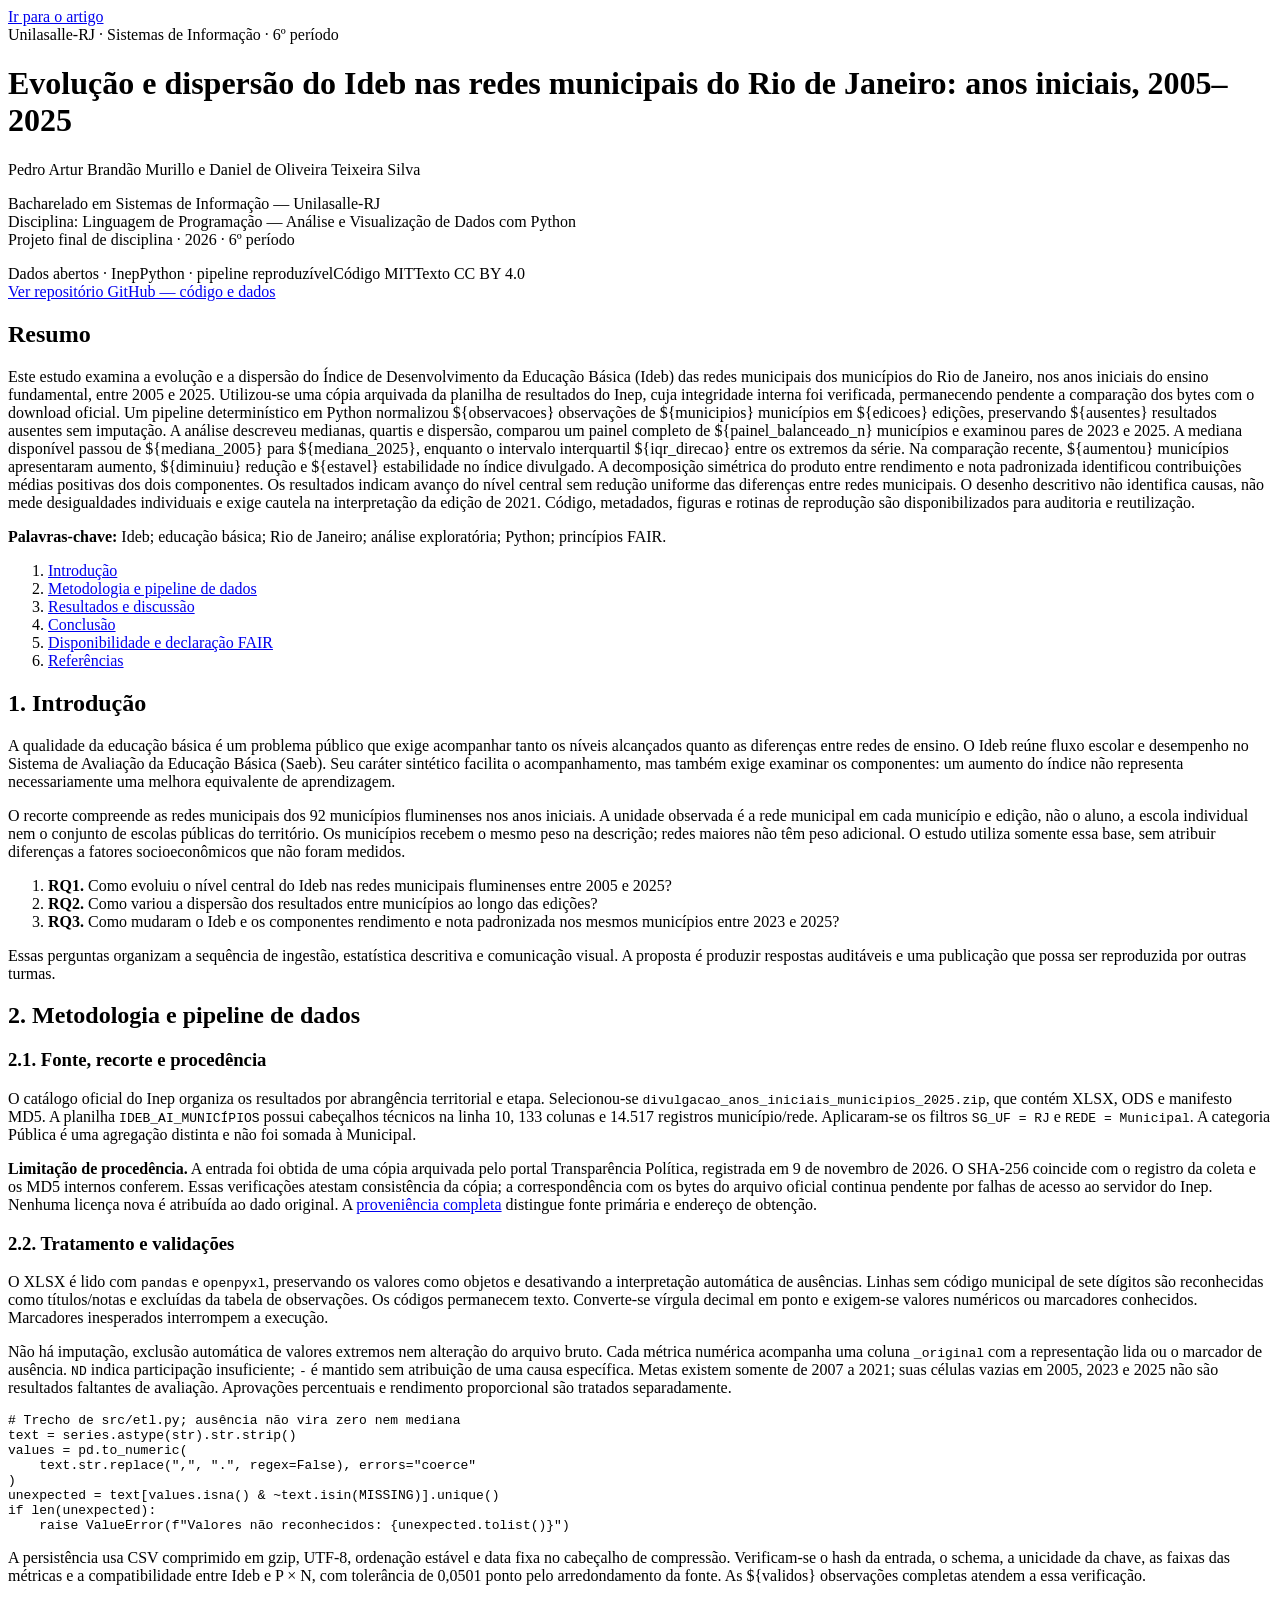
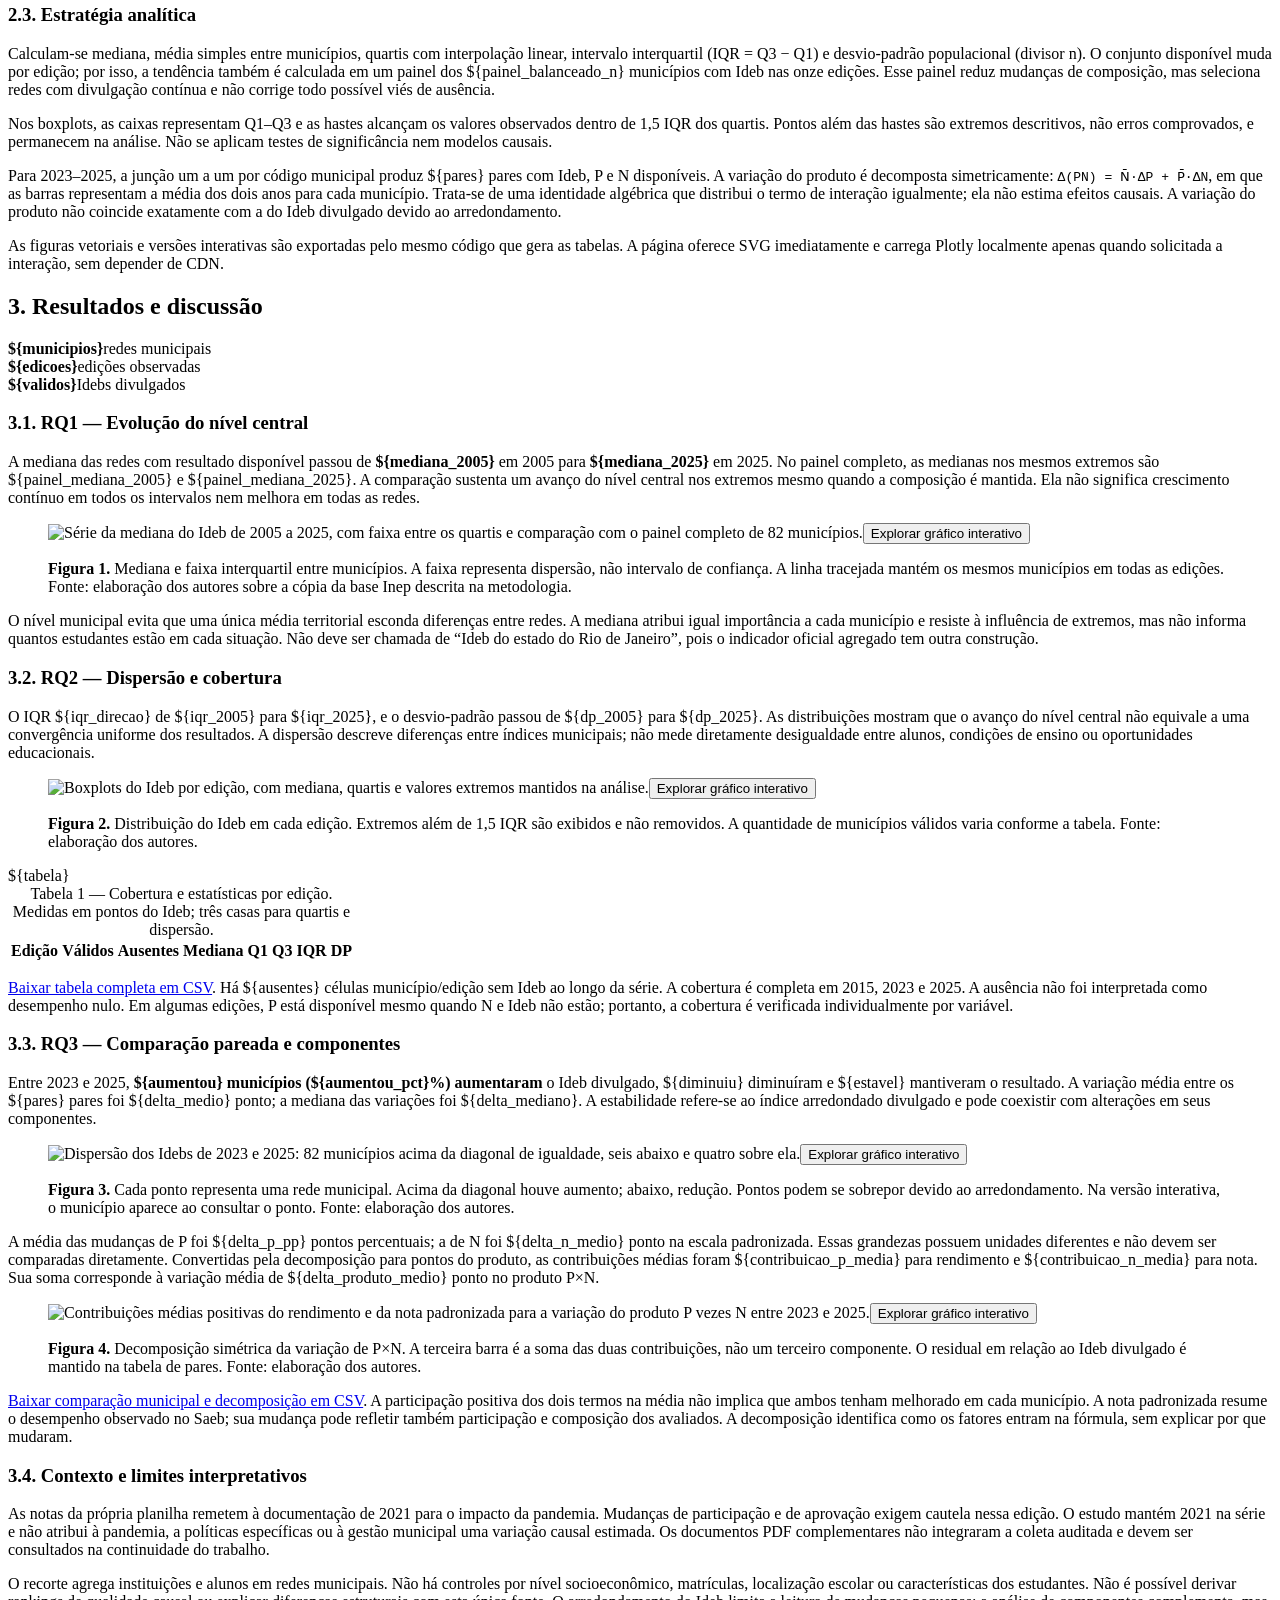
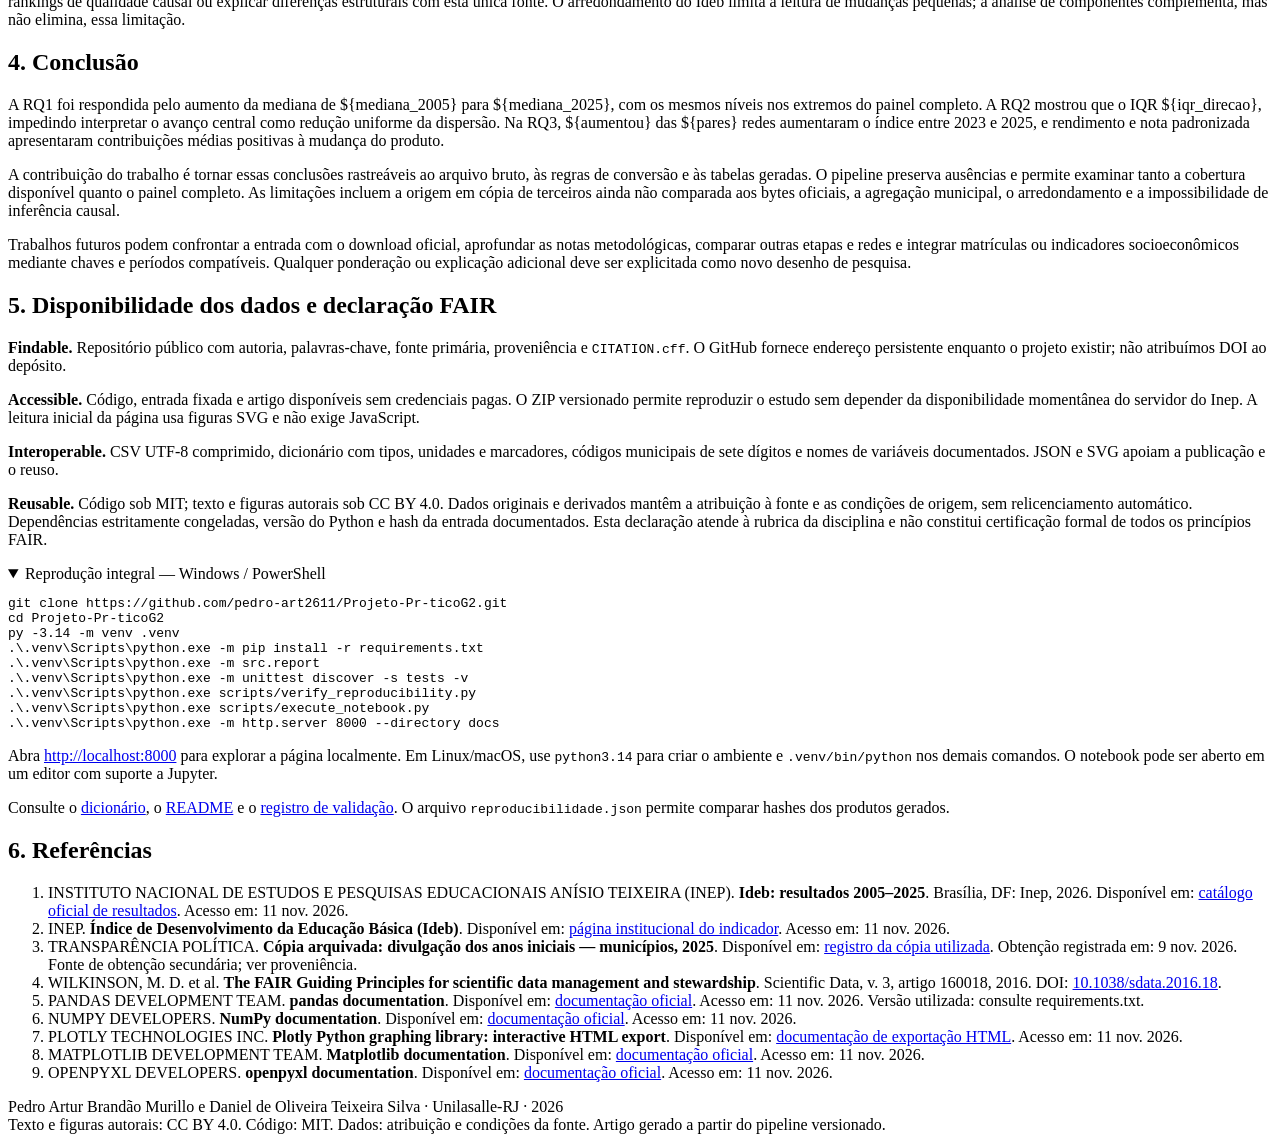
==== src/article.html @ 3580f230 "feat: implementa estudo reproduzível do Ideb municipal fluminense" ====
<!doctype html>
<html lang="pt-BR">
<head>
  <meta charset="utf-8"><meta name="viewport" content="width=device-width,initial-scale=1">
  <meta name="description" content="Estudo reproduzível do Ideb das redes municipais dos 92 municípios do Rio de Janeiro, anos iniciais, 2005–2025. Pipeline Python e ciência aberta.">
  <meta name="author" content="Pedro Artur Brandão Murillo; Daniel de Oliveira Teixeira Silva">
  <meta name="keywords" content="Ideb, educação básica, Rio de Janeiro, análise exploratória, Python, princípios FAIR">
  <title>Evolução e dispersão do Ideb nas redes municipais do RJ | 2005–2025</title>
  <link rel="stylesheet" href="assets/style.css"><script src="assets/app.js" defer></script>
</head>
<body><a class="skip" href="#artigo">Ir para o artigo</a>
<main class="sheet" id="artigo">
<header>
  <div class="eyebrow">Unilasalle-RJ · Sistemas de Informação · 6º período</div>
  <h1>Evolução e dispersão do Ideb nas redes municipais do Rio de Janeiro: anos iniciais, 2005–2025</h1>
  <p class="authors">Pedro Artur Brandão Murillo e Daniel de Oliveira Teixeira Silva</p>
  <p class="meta">Bacharelado em Sistemas de Informação — Unilasalle-RJ<br>Disciplina: Linguagem de Programação — Análise e Visualização de Dados com Python<br>Projeto final de disciplina · 2026 · 6º período</p>
  <div class="badges" aria-label="Metadados"><span class="badge">Dados abertos · Inep</span><span class="badge">Python · pipeline reproduzível</span><span class="badge">Código MIT</span><span class="badge">Texto CC BY 4.0</span></div>
  <a class="button" href="https://github.com/pedro-art2611/Projeto-Pr-ticoG2">Ver repositório GitHub — código e dados</a>
</header>
<section class="abstract" aria-labelledby="resumo"><h2 id="resumo">Resumo</h2>
<p>Este estudo examina a evolução e a dispersão do Índice de Desenvolvimento da Educação Básica (Ideb) das redes municipais dos municípios do Rio de Janeiro, nos anos iniciais do ensino fundamental, entre 2005 e 2025. Utilizou-se uma cópia arquivada da planilha de resultados do Inep, cuja integridade interna foi verificada, permanecendo pendente a comparação dos bytes com o download oficial. Um pipeline determinístico em Python normalizou ${observacoes} observações de ${municipios} municípios em ${edicoes} edições, preservando ${ausentes} resultados ausentes sem imputação. A análise descreveu medianas, quartis e dispersão, comparou um painel completo de ${painel_balanceado_n} municípios e examinou pares de 2023 e 2025. A mediana disponível passou de ${mediana_2005} para ${mediana_2025}, enquanto o intervalo interquartil ${iqr_direcao} entre os extremos da série. Na comparação recente, ${aumentou} municípios apresentaram aumento, ${diminuiu} redução e ${estavel} estabilidade no índice divulgado. A decomposição simétrica do produto entre rendimento e nota padronizada identificou contribuições médias positivas dos dois componentes. Os resultados indicam avanço do nível central sem redução uniforme das diferenças entre redes municipais. O desenho descritivo não identifica causas, não mede desigualdades individuais e exige cautela na interpretação da edição de 2021. Código, metadados, figuras e rotinas de reprodução são disponibilizados para auditoria e reutilização.</p>
<p class="keywords"><strong>Palavras-chave:</strong> Ideb; educação básica; Rio de Janeiro; análise exploratória; Python; princípios FAIR.</p></section>
<nav aria-label="Sumário"><ol><li><a href="#introducao">Introdução</a></li><li><a href="#metodologia">Metodologia e pipeline de dados</a></li><li><a href="#resultados">Resultados e discussão</a></li><li><a href="#conclusao">Conclusão</a></li><li><a href="#fair">Disponibilidade e declaração FAIR</a></li><li><a href="#referencias">Referências</a></li></ol></nav>

<section id="introducao"><h2>1. Introdução</h2>
<p>A qualidade da educação básica é um problema público que exige acompanhar tanto os níveis alcançados quanto as diferenças entre redes de ensino. O Ideb reúne fluxo escolar e desempenho no Sistema de Avaliação da Educação Básica (Saeb). Seu caráter sintético facilita o acompanhamento, mas também exige examinar os componentes: um aumento do índice não representa necessariamente uma melhora equivalente de aprendizagem.</p>
<p>O recorte compreende as redes municipais dos 92 municípios fluminenses nos anos iniciais. A unidade observada é a rede municipal em cada município e edição, não o aluno, a escola individual nem o conjunto de escolas públicas do território. Os municípios recebem o mesmo peso na descrição; redes maiores não têm peso adicional. O estudo utiliza somente essa base, sem atribuir diferenças a fatores socioeconômicos que não foram medidos.</p>
<ol><li><strong>RQ1.</strong> Como evoluiu o nível central do Ideb nas redes municipais fluminenses entre 2005 e 2025?</li><li><strong>RQ2.</strong> Como variou a dispersão dos resultados entre municípios ao longo das edições?</li><li><strong>RQ3.</strong> Como mudaram o Ideb e os componentes rendimento e nota padronizada nos mesmos municípios entre 2023 e 2025?</li></ol>
<p>Essas perguntas organizam a sequência de ingestão, estatística descritiva e comunicação visual. A proposta é produzir respostas auditáveis e uma publicação que possa ser reproduzida por outras turmas.</p></section>

<section id="metodologia"><h2>2. Metodologia e pipeline de dados</h2>
<h3>2.1. Fonte, recorte e procedência</h3>
<p>O catálogo oficial do Inep organiza os resultados por abrangência territorial e etapa. Selecionou-se <code>divulgacao_anos_iniciais_municipios_2025.zip</code>, que contém XLSX, ODS e manifesto MD5. A planilha <code>IDEB_AI_MUNICÍPIOS</code> possui cabeçalhos técnicos na linha 10, 133 colunas e 14.517 registros município/rede. Aplicaram-se os filtros <code>SG_UF = RJ</code> e <code>REDE = Municipal</code>. A categoria Pública é uma agregação distinta e não foi somada à Municipal.</p>
<p class="notice"><strong>Limitação de procedência.</strong> A entrada foi obtida de uma cópia arquivada pelo portal Transparência Política, registrada em 9 de novembro de 2026. O SHA-256 coincide com o registro da coleta e os MD5 internos conferem. Essas verificações atestam consistência da cópia; a correspondência com os bytes do arquivo oficial continua pendente por falhas de acesso ao servidor do Inep. Nenhuma licença nova é atribuída ao dado original. A <a href="https://github.com/pedro-art2611/Projeto-Pr-ticoG2/blob/main/proveniencia.json">proveniência completa</a> distingue fonte primária e endereço de obtenção.</p>
<h3>2.2. Tratamento e validações</h3>
<p>O XLSX é lido com <code>pandas</code> e <code>openpyxl</code>, preservando os valores como objetos e desativando a interpretação automática de ausências. Linhas sem código municipal de sete dígitos são reconhecidas como títulos/notas e excluídas da tabela de observações. Os códigos permanecem texto. Converte-se vírgula decimal em ponto e exigem-se valores numéricos ou marcadores conhecidos. Marcadores inesperados interrompem a execução.</p>
<p>Não há imputação, exclusão automática de valores extremos nem alteração do arquivo bruto. Cada métrica numérica acompanha uma coluna <code>_original</code> com a representação lida ou o marcador de ausência. <code>ND</code> indica participação insuficiente; <code>-</code> é mantido sem atribuição de uma causa específica. Metas existem somente de 2007 a 2021; suas células vazias em 2005, 2023 e 2025 não são resultados faltantes de avaliação. Aprovações percentuais e rendimento proporcional são tratados separadamente.</p>
<pre><code># Trecho de src/etl.py; ausência não vira zero nem mediana
text = series.astype(str).str.strip()
values = pd.to_numeric(
    text.str.replace(",", ".", regex=False), errors="coerce"
)
unexpected = text[values.isna() &amp; ~text.isin(MISSING)].unique()
if len(unexpected):
    raise ValueError(f"Valores não reconhecidos: {unexpected.tolist()}")</code></pre>
<p>A persistência usa CSV comprimido em gzip, UTF-8, ordenação estável e data fixa no cabeçalho de compressão. Verificam-se o hash da entrada, o schema, a unicidade da chave, as faixas das métricas e a compatibilidade entre Ideb e P × N, com tolerância de 0,0501 ponto pelo arredondamento da fonte. As ${validos} observações completas atendem a essa verificação.</p>
<h3>2.3. Estratégia analítica</h3>
<p>Calculam-se mediana, média simples entre municípios, quartis com interpolação linear, intervalo interquartil (IQR = Q3 − Q1) e desvio-padrão populacional (divisor n). O conjunto disponível muda por edição; por isso, a tendência também é calculada em um painel dos ${painel_balanceado_n} municípios com Ideb nas onze edições. Esse painel reduz mudanças de composição, mas seleciona redes com divulgação contínua e não corrige todo possível viés de ausência.</p>
<p>Nos boxplots, as caixas representam Q1–Q3 e as hastes alcançam os valores observados dentro de 1,5 IQR dos quartis. Pontos além das hastes são extremos descritivos, não erros comprovados, e permanecem na análise. Não se aplicam testes de significância nem modelos causais.</p>
<p>Para 2023–2025, a junção um a um por código municipal produz ${pares} pares com Ideb, P e N disponíveis. A variação do produto é decomposta simetricamente: <code>Δ(PN) = N̄·ΔP + P̄·ΔN</code>, em que as barras representam a média dos dois anos para cada município. Trata-se de uma identidade algébrica que distribui o termo de interação igualmente; ela não estima efeitos causais. A variação do produto não coincide exatamente com a do Ideb divulgado devido ao arredondamento.</p>
<p>As figuras vetoriais e versões interativas são exportadas pelo mesmo código que gera as tabelas. A página oferece SVG imediatamente e carrega Plotly localmente apenas quando solicitada a interação, sem depender de CDN.</p></section>

<section id="resultados"><h2>3. Resultados e discussão</h2>
<div class="stats" aria-label="Dimensões do estudo"><div class="stat"><strong>${municipios}</strong><span>redes municipais</span></div><div class="stat"><strong>${edicoes}</strong><span>edições observadas</span></div><div class="stat"><strong>${validos}</strong><span>Idebs divulgados</span></div></div>
<h3>3.1. RQ1 — Evolução do nível central</h3>
<p>A mediana das redes com resultado disponível passou de <strong>${mediana_2005}</strong> em 2005 para <strong>${mediana_2025}</strong> em 2025. No painel completo, as medianas nos mesmos extremos são ${painel_mediana_2005} e ${painel_mediana_2025}. A comparação sustenta um avanço do nível central nos extremos mesmo quando a composição é mantida. Ela não significa crescimento contínuo em todos os intervalos nem melhora em todas as redes.</p>
<figure><img src="assets/evolucao.svg" width="1000" height="480" alt="Série da mediana do Ideb de 2005 a 2025, com faixa entre os quartis e comparação com o painel completo de 82 municípios."><div class="interactive" id="grafico-evolucao" hidden role="region" aria-label="Evolução interativa"></div><button type="button" data-chart="evolucao" aria-controls="grafico-evolucao" aria-expanded="false">Explorar gráfico interativo</button><p class="chart-status" role="status"></p><figcaption><strong>Figura 1.</strong> Mediana e faixa interquartil entre municípios. A faixa representa dispersão, não intervalo de confiança. A linha tracejada mantém os mesmos municípios em todas as edições. Fonte: elaboração dos autores sobre a cópia da base Inep descrita na metodologia.</figcaption></figure>
<p>O nível municipal evita que uma única média territorial esconda diferenças entre redes. A mediana atribui igual importância a cada município e resiste à influência de extremos, mas não informa quantos estudantes estão em cada situação. Não deve ser chamada de “Ideb do estado do Rio de Janeiro”, pois o indicador oficial agregado tem outra construção.</p>
<h3>3.2. RQ2 — Dispersão e cobertura</h3>
<p>O IQR ${iqr_direcao} de ${iqr_2005} para ${iqr_2025}, e o desvio-padrão passou de ${dp_2005} para ${dp_2025}. As distribuições mostram que o avanço do nível central não equivale a uma convergência uniforme dos resultados. A dispersão descreve diferenças entre índices municipais; não mede diretamente desigualdade entre alunos, condições de ensino ou oportunidades educacionais.</p>
<figure><img src="assets/distribuicao.svg" width="1000" height="480" loading="lazy" alt="Boxplots do Ideb por edição, com mediana, quartis e valores extremos mantidos na análise."><div class="interactive" id="grafico-distribuicao" hidden role="region" aria-label="Distribuições interativas"></div><button type="button" data-chart="distribuicao" aria-controls="grafico-distribuicao" aria-expanded="false">Explorar gráfico interativo</button><p class="chart-status" role="status"></p><figcaption><strong>Figura 2.</strong> Distribuição do Ideb em cada edição. Extremos além de 1,5 IQR são exibidos e não removidos. A quantidade de municípios válidos varia conforme a tabela. Fonte: elaboração dos autores.</figcaption></figure>
<div class="table-wrap" tabindex="0" role="region" aria-label="Tabela de cobertura e dispersão"><table><caption>Tabela 1 — Cobertura e estatísticas por edição. Medidas em pontos do Ideb; três casas para quartis e dispersão.</caption><thead><tr><th scope="col">Edição</th><th scope="col">Válidos</th><th scope="col">Ausentes</th><th scope="col">Mediana</th><th scope="col">Q1</th><th scope="col">Q3</th><th scope="col">IQR</th><th scope="col">DP</th></tr></thead><tbody>${tabela}</tbody></table></div>
<p><a href="assets/resumo_por_edicao.csv" download>Baixar tabela completa em CSV</a>. Há ${ausentes} células município/edição sem Ideb ao longo da série. A cobertura é completa em 2015, 2023 e 2025. A ausência não foi interpretada como desempenho nulo. Em algumas edições, P está disponível mesmo quando N e Ideb não estão; portanto, a cobertura é verificada individualmente por variável.</p>
<h3>3.3. RQ3 — Comparação pareada e componentes</h3>
<p>Entre 2023 e 2025, <strong>${aumentou} municípios (${aumentou_pct}%) aumentaram</strong> o Ideb divulgado, ${diminuiu} diminuíram e ${estavel} mantiveram o resultado. A variação média entre os ${pares} pares foi ${delta_medio} ponto; a mediana das variações foi ${delta_mediano}. A estabilidade refere-se ao índice arredondado divulgado e pode coexistir com alterações em seus componentes.</p>
<figure><img src="assets/comparacao.svg" width="800" height="540" loading="lazy" alt="Dispersão dos Idebs de 2023 e 2025: 82 municípios acima da diagonal de igualdade, seis abaixo e quatro sobre ela."><div class="interactive" id="grafico-comparacao" hidden role="region" aria-label="Comparação municipal interativa"></div><button type="button" data-chart="comparacao" aria-controls="grafico-comparacao" aria-expanded="false">Explorar gráfico interativo</button><p class="chart-status" role="status"></p><figcaption><strong>Figura 3.</strong> Cada ponto representa uma rede municipal. Acima da diagonal houve aumento; abaixo, redução. Pontos podem se sobrepor devido ao arredondamento. Na versão interativa, o município aparece ao consultar o ponto. Fonte: elaboração dos autores.</figcaption></figure>
<p>A média das mudanças de P foi ${delta_p_pp} pontos percentuais; a de N foi ${delta_n_medio} ponto na escala padronizada. Essas grandezas possuem unidades diferentes e não devem ser comparadas diretamente. Convertidas pela decomposição para pontos do produto, as contribuições médias foram ${contribuicao_p_media} para rendimento e ${contribuicao_n_media} para nota. Sua soma corresponde à variação média de ${delta_produto_medio} ponto no produto P×N.</p>
<figure><img src="assets/componentes.svg" width="900" height="460" loading="lazy" alt="Contribuições médias positivas do rendimento e da nota padronizada para a variação do produto P vezes N entre 2023 e 2025."><div class="interactive" id="grafico-componentes" hidden role="region" aria-label="Decomposição interativa"></div><button type="button" data-chart="componentes" aria-controls="grafico-componentes" aria-expanded="false">Explorar gráfico interativo</button><p class="chart-status" role="status"></p><figcaption><strong>Figura 4.</strong> Decomposição simétrica da variação de P×N. A terceira barra é a soma das duas contribuições, não um terceiro componente. O residual em relação ao Ideb divulgado é mantido na tabela de pares. Fonte: elaboração dos autores.</figcaption></figure>
<p><a href="assets/comparacao_2023_2025.csv" download>Baixar comparação municipal e decomposição em CSV</a>. A participação positiva dos dois termos na média não implica que ambos tenham melhorado em cada município. A nota padronizada resume o desempenho observado no Saeb; sua mudança pode refletir também participação e composição dos avaliados. A decomposição identifica como os fatores entram na fórmula, sem explicar por que mudaram.</p>
<h3>3.4. Contexto e limites interpretativos</h3>
<p>As notas da própria planilha remetem à documentação de 2021 para o impacto da pandemia. Mudanças de participação e de aprovação exigem cautela nessa edição. O estudo mantém 2021 na série e não atribui à pandemia, a políticas específicas ou à gestão municipal uma variação causal estimada. Os documentos PDF complementares não integraram a coleta auditada e devem ser consultados na continuidade do trabalho.</p>
<p>O recorte agrega instituições e alunos em redes municipais. Não há controles por nível socioeconômico, matrículas, localização escolar ou características dos estudantes. Não é possível derivar rankings de qualidade causal ou explicar diferenças estruturais com esta única fonte. O arredondamento do Ideb limita a leitura de mudanças pequenas; a análise de componentes complementa, mas não elimina, essa limitação.</p></section>

<section id="conclusao"><h2>4. Conclusão</h2>
<p>A RQ1 foi respondida pelo aumento da mediana de ${mediana_2005} para ${mediana_2025}, com os mesmos níveis nos extremos do painel completo. A RQ2 mostrou que o IQR ${iqr_direcao}, impedindo interpretar o avanço central como redução uniforme da dispersão. Na RQ3, ${aumentou} das ${pares} redes aumentaram o índice entre 2023 e 2025, e rendimento e nota padronizada apresentaram contribuições médias positivas à mudança do produto.</p>
<p>A contribuição do trabalho é tornar essas conclusões rastreáveis ao arquivo bruto, às regras de conversão e às tabelas geradas. O pipeline preserva ausências e permite examinar tanto a cobertura disponível quanto o painel completo. As limitações incluem a origem em cópia de terceiros ainda não comparada aos bytes oficiais, a agregação municipal, o arredondamento e a impossibilidade de inferência causal.</p>
<p>Trabalhos futuros podem confrontar a entrada com o download oficial, aprofundar as notas metodológicas, comparar outras etapas e redes e integrar matrículas ou indicadores socioeconômicos mediante chaves e períodos compatíveis. Qualquer ponderação ou explicação adicional deve ser explicitada como novo desenho de pesquisa.</p></section>

<section id="fair"><h2>5. Disponibilidade dos dados e declaração FAIR</h2>
<p><strong>Findable.</strong> Repositório público com autoria, palavras-chave, fonte primária, proveniência e <code>CITATION.cff</code>. O GitHub fornece endereço persistente enquanto o projeto existir; não atribuímos DOI ao depósito.</p>
<p><strong>Accessible.</strong> Código, entrada fixada e artigo disponíveis sem credenciais pagas. O ZIP versionado permite reproduzir o estudo sem depender da disponibilidade momentânea do servidor do Inep. A leitura inicial da página usa figuras SVG e não exige JavaScript.</p>
<p><strong>Interoperable.</strong> CSV UTF-8 comprimido, dicionário com tipos, unidades e marcadores, códigos municipais de sete dígitos e nomes de variáveis documentados. JSON e SVG apoiam a publicação e o reuso.</p>
<p><strong>Reusable.</strong> Código sob MIT; texto e figuras autorais sob CC BY 4.0. Dados originais e derivados mantêm a atribuição à fonte e as condições de origem, sem relicenciamento automático. Dependências estritamente congeladas, versão do Python e hash da entrada documentados. Esta declaração atende à rubrica da disciplina e não constitui certificação formal de todos os princípios FAIR.</p>
<details open><summary>Reprodução integral — Windows / PowerShell</summary><pre><code>git clone https://github.com/pedro-art2611/Projeto-Pr-ticoG2.git
cd Projeto-Pr-ticoG2
py -3.14 -m venv .venv
.\.venv\Scripts\python.exe -m pip install -r requirements.txt
.\.venv\Scripts\python.exe -m src.report
.\.venv\Scripts\python.exe -m unittest discover -s tests -v
.\.venv\Scripts\python.exe scripts/verify_reproducibility.py
.\.venv\Scripts\python.exe scripts/execute_notebook.py
.\.venv\Scripts\python.exe -m http.server 8000 --directory docs</code></pre><p>Abra <a href="http://localhost:8000">http://localhost:8000</a> para explorar a página localmente. Em Linux/macOS, use <code>python3.14</code> para criar o ambiente e <code>.venv/bin/python</code> nos demais comandos. O notebook pode ser aberto em um editor com suporte a Jupyter.</p></details>
<p>Consulte o <a href="https://github.com/pedro-art2611/Projeto-Pr-ticoG2/blob/main/data/data_dictionary.md">dicionário</a>, o <a href="https://github.com/pedro-art2611/Projeto-Pr-ticoG2/blob/main/README.md">README</a> e o <a href="https://github.com/pedro-art2611/Projeto-Pr-ticoG2/blob/main/VALIDACAO.md">registro de validação</a>. O arquivo <code>reproducibilidade.json</code> permite comparar hashes dos produtos gerados.</p></section>

<section id="referencias"><h2>6. Referências</h2><ol class="references">
<li>INSTITUTO NACIONAL DE ESTUDOS E PESQUISAS EDUCACIONAIS ANÍSIO TEIXEIRA (INEP). <strong>Ideb: resultados 2005–2025</strong>. Brasília, DF: Inep, 2026. Disponível em: <a href="https://www.gov.br/inep/pt-br/areas-de-atuacao/pesquisas-estatisticas-e-indicadores/ideb/resultados/2005-2025">catálogo oficial de resultados</a>. Acesso em: 11 nov. 2026.</li>
<li>INEP. <strong>Índice de Desenvolvimento da Educação Básica (Ideb)</strong>. Disponível em: <a href="https://www.gov.br/inep/pt-br/areas-de-atuacao/pesquisas-estatisticas-e-indicadores/ideb">página institucional do indicador</a>. Acesso em: 11 nov. 2026.</li>
<li>TRANSPARÊNCIA POLÍTICA. <strong>Cópia arquivada: divulgação dos anos iniciais — municípios, 2025</strong>. Disponível em: <a href="https://www.transparenciapolitica.com.br/evidencias/9ea615d5-e2f5-4550-bb86-c9350f6a3875">registro da cópia utilizada</a>. Obtenção registrada em: 9 nov. 2026. Fonte de obtenção secundária; ver proveniência.</li>
<li>WILKINSON, M. D. et al. <strong>The FAIR Guiding Principles for scientific data management and stewardship</strong>. Scientific Data, v. 3, artigo 160018, 2016. DOI: <a href="https://doi.org/10.1038/sdata.2016.18">10.1038/sdata.2016.18</a>.</li>
<li>PANDAS DEVELOPMENT TEAM. <strong>pandas documentation</strong>. Disponível em: <a href="https://pandas.pydata.org/docs/">documentação oficial</a>. Acesso em: 11 nov. 2026. Versão utilizada: consulte requirements.txt.</li>
<li>NUMPY DEVELOPERS. <strong>NumPy documentation</strong>. Disponível em: <a href="https://numpy.org/doc/">documentação oficial</a>. Acesso em: 11 nov. 2026.</li>
<li>PLOTLY TECHNOLOGIES INC. <strong>Plotly Python graphing library: interactive HTML export</strong>. Disponível em: <a href="https://plotly.com/python/interactive-html-export/">documentação de exportação HTML</a>. Acesso em: 11 nov. 2026.</li>
<li>MATPLOTLIB DEVELOPMENT TEAM. <strong>Matplotlib documentation</strong>. Disponível em: <a href="https://matplotlib.org/stable/">documentação oficial</a>. Acesso em: 11 nov. 2026.</li>
<li>OPENPYXL DEVELOPERS. <strong>openpyxl documentation</strong>. Disponível em: <a href="https://openpyxl.readthedocs.io/en/stable/">documentação oficial</a>. Acesso em: 11 nov. 2026.</li>
</ol></section>
<footer>Pedro Artur Brandão Murillo e Daniel de Oliveira Teixeira Silva · Unilasalle-RJ · 2026<br>Texto e figuras autorais: CC BY 4.0. Código: MIT. Dados: atribuição e condições da fonte. Artigo gerado a partir do pipeline versionado.</footer>
</main></body></html>
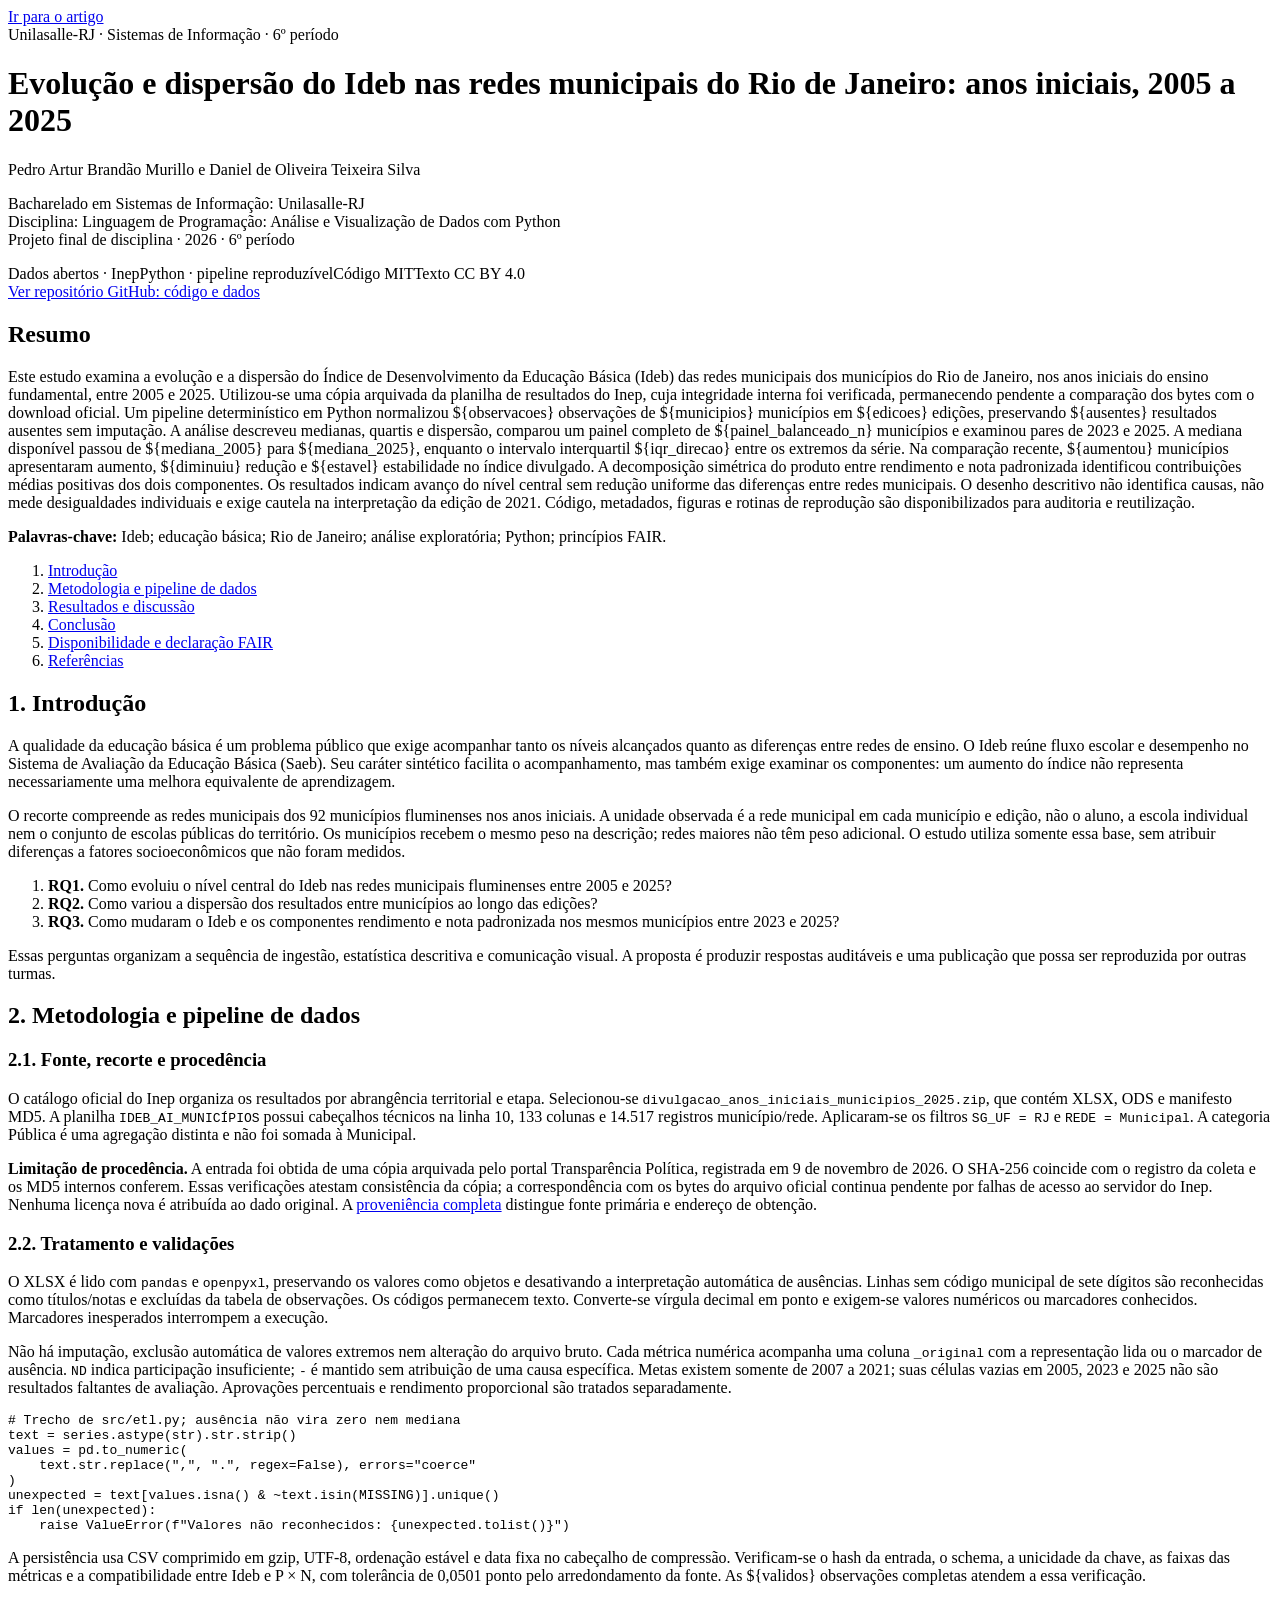
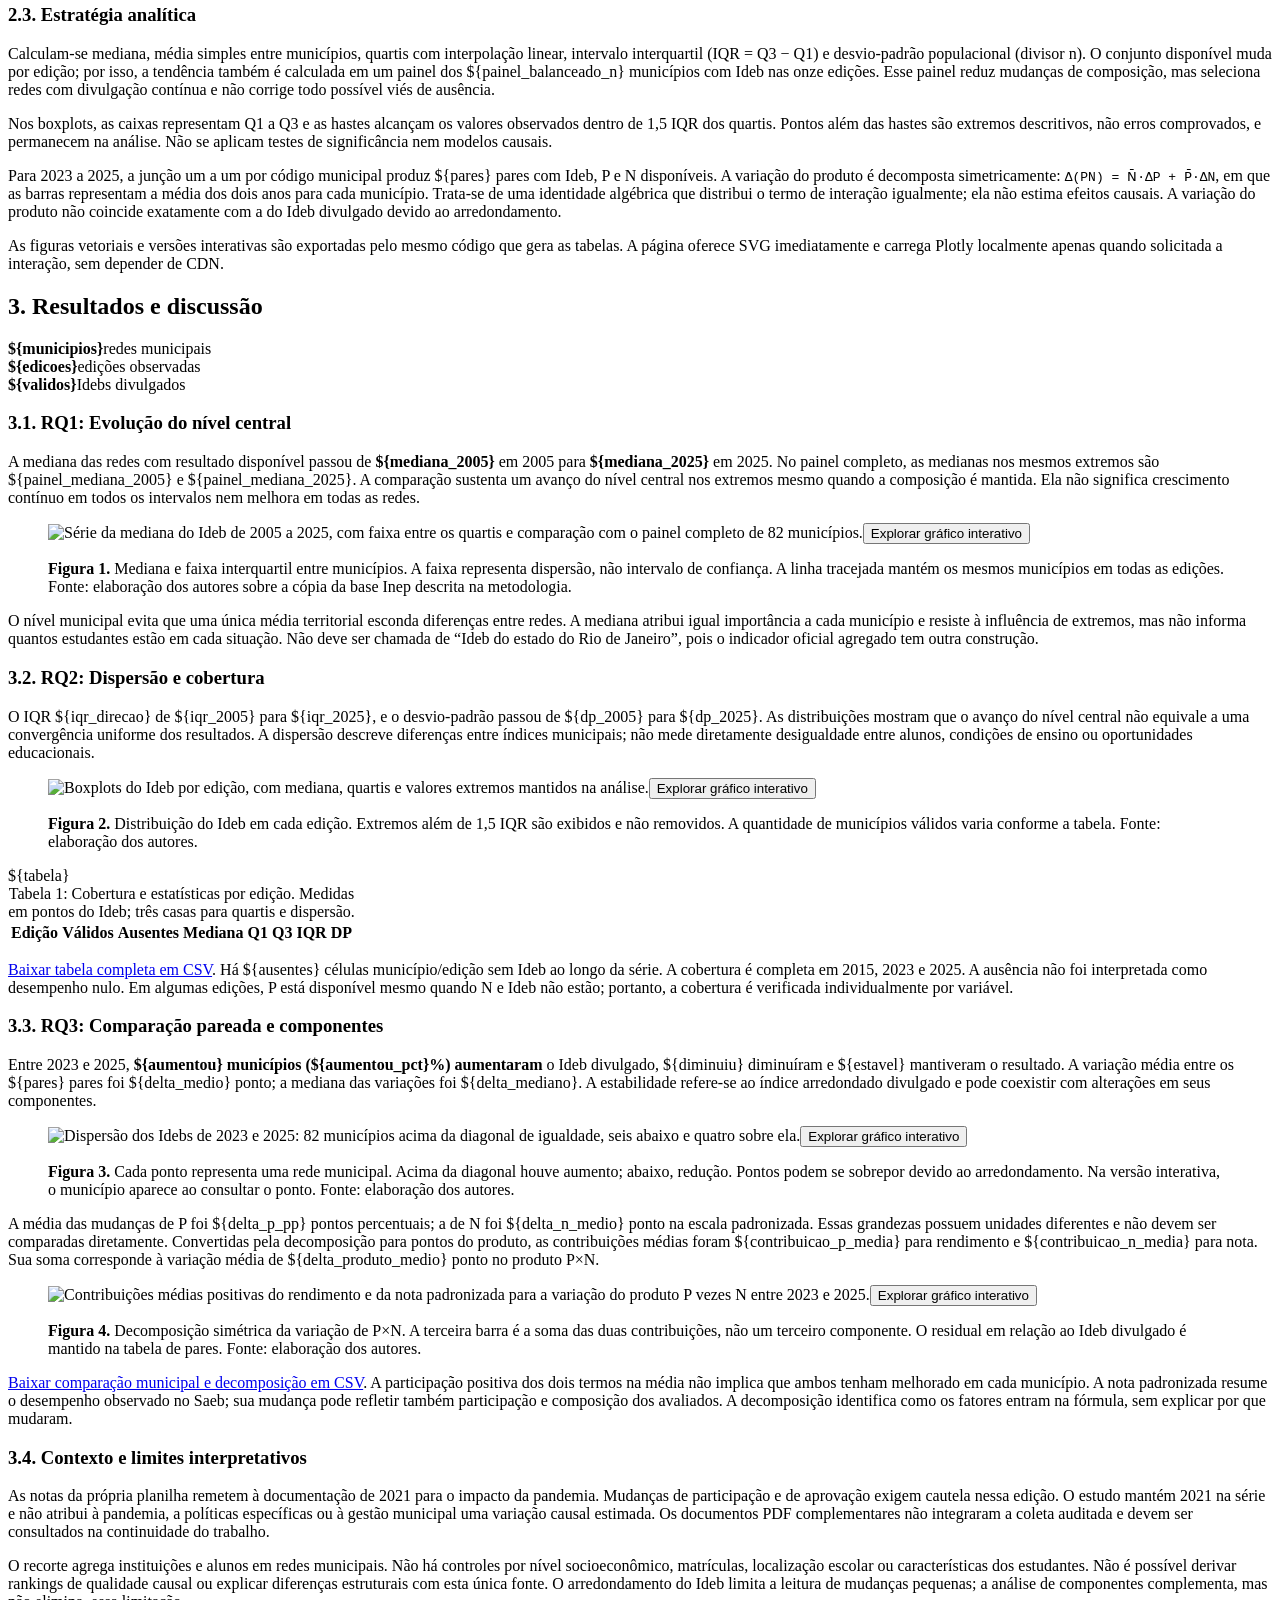
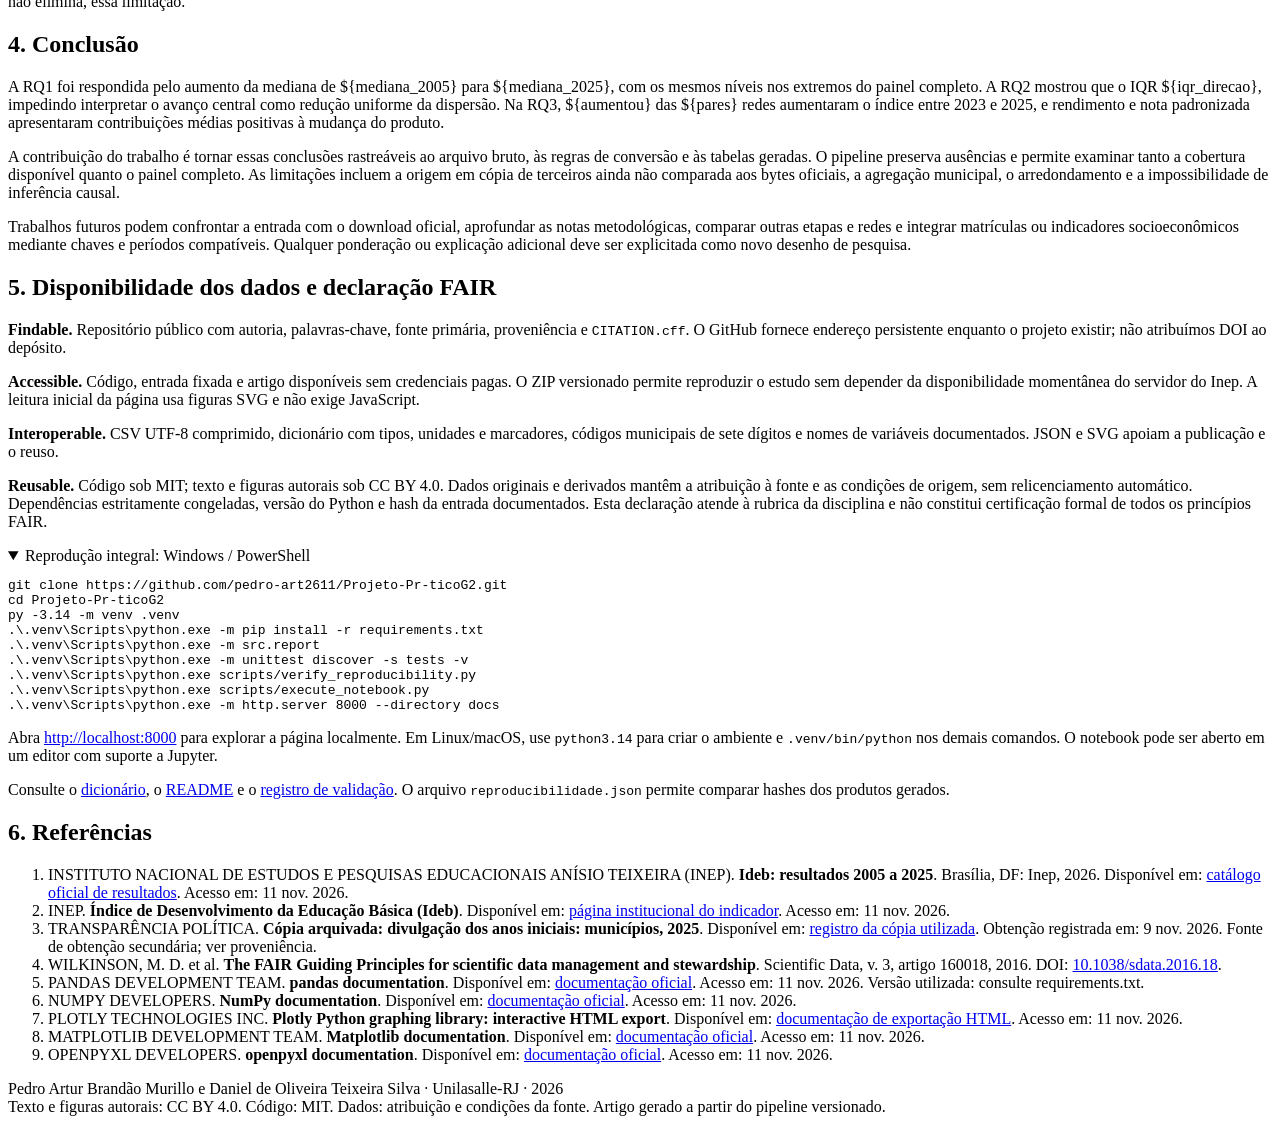
==== commit 192d6266: "style: remove travessões dos textos e das visualizações" ====
--- a/src/article.html
+++ b/src/article.html
@@ -2,21 +2,21 @@
 <html lang="pt-BR">
 <head>
   <meta charset="utf-8"><meta name="viewport" content="width=device-width,initial-scale=1">
-  <meta name="description" content="Estudo reproduzível do Ideb das redes municipais dos 92 municípios do Rio de Janeiro, anos iniciais, 2005–2025. Pipeline Python e ciência aberta.">
+  <meta name="description" content="Estudo reproduzível do Ideb das redes municipais dos 92 municípios do Rio de Janeiro, anos iniciais, 2005 a 2025. Pipeline Python e ciência aberta.">
   <meta name="author" content="Pedro Artur Brandão Murillo; Daniel de Oliveira Teixeira Silva">
   <meta name="keywords" content="Ideb, educação básica, Rio de Janeiro, análise exploratória, Python, princípios FAIR">
-  <title>Evolução e dispersão do Ideb nas redes municipais do RJ | 2005–2025</title>
+  <title>Evolução e dispersão do Ideb nas redes municipais do RJ | 2005 a 2025</title>
   <link rel="stylesheet" href="assets/style.css"><script src="assets/app.js" defer></script>
 </head>
 <body><a class="skip" href="#artigo">Ir para o artigo</a>
 <main class="sheet" id="artigo">
 <header>
   <div class="eyebrow">Unilasalle-RJ · Sistemas de Informação · 6º período</div>
-  <h1>Evolução e dispersão do Ideb nas redes municipais do Rio de Janeiro: anos iniciais, 2005–2025</h1>
+  <h1>Evolução e dispersão do Ideb nas redes municipais do Rio de Janeiro: anos iniciais, 2005 a 2025</h1>
   <p class="authors">Pedro Artur Brandão Murillo e Daniel de Oliveira Teixeira Silva</p>
-  <p class="meta">Bacharelado em Sistemas de Informação — Unilasalle-RJ<br>Disciplina: Linguagem de Programação — Análise e Visualização de Dados com Python<br>Projeto final de disciplina · 2026 · 6º período</p>
+  <p class="meta">Bacharelado em Sistemas de Informação: Unilasalle-RJ<br>Disciplina: Linguagem de Programação: Análise e Visualização de Dados com Python<br>Projeto final de disciplina · 2026 · 6º período</p>
   <div class="badges" aria-label="Metadados"><span class="badge">Dados abertos · Inep</span><span class="badge">Python · pipeline reproduzível</span><span class="badge">Código MIT</span><span class="badge">Texto CC BY 4.0</span></div>
-  <a class="button" href="https://github.com/pedro-art2611/Projeto-Pr-ticoG2">Ver repositório GitHub — código e dados</a>
+  <a class="button" href="https://github.com/pedro-art2611/Projeto-Pr-ticoG2">Ver repositório GitHub: código e dados</a>
 </header>
 <section class="abstract" aria-labelledby="resumo"><h2 id="resumo">Resumo</h2>
 <p>Este estudo examina a evolução e a dispersão do Índice de Desenvolvimento da Educação Básica (Ideb) das redes municipais dos municípios do Rio de Janeiro, nos anos iniciais do ensino fundamental, entre 2005 e 2025. Utilizou-se uma cópia arquivada da planilha de resultados do Inep, cuja integridade interna foi verificada, permanecendo pendente a comparação dos bytes com o download oficial. Um pipeline determinístico em Python normalizou ${observacoes} observações de ${municipios} municípios em ${edicoes} edições, preservando ${ausentes} resultados ausentes sem imputação. A análise descreveu medianas, quartis e dispersão, comparou um painel completo de ${painel_balanceado_n} municípios e examinou pares de 2023 e 2025. A mediana disponível passou de ${mediana_2005} para ${mediana_2025}, enquanto o intervalo interquartil ${iqr_direcao} entre os extremos da série. Na comparação recente, ${aumentou} municípios apresentaram aumento, ${diminuiu} redução e ${estavel} estabilidade no índice divulgado. A decomposição simétrica do produto entre rendimento e nota padronizada identificou contribuições médias positivas dos dois componentes. Os resultados indicam avanço do nível central sem redução uniforme das diferenças entre redes municipais. O desenho descritivo não identifica causas, não mede desigualdades individuais e exige cautela na interpretação da edição de 2021. Código, metadados, figuras e rotinas de reprodução são disponibilizados para auditoria e reutilização.</p>
@@ -47,22 +47,22 @@
 <p>A persistência usa CSV comprimido em gzip, UTF-8, ordenação estável e data fixa no cabeçalho de compressão. Verificam-se o hash da entrada, o schema, a unicidade da chave, as faixas das métricas e a compatibilidade entre Ideb e P × N, com tolerância de 0,0501 ponto pelo arredondamento da fonte. As ${validos} observações completas atendem a essa verificação.</p>
 <h3>2.3. Estratégia analítica</h3>
 <p>Calculam-se mediana, média simples entre municípios, quartis com interpolação linear, intervalo interquartil (IQR = Q3 − Q1) e desvio-padrão populacional (divisor n). O conjunto disponível muda por edição; por isso, a tendência também é calculada em um painel dos ${painel_balanceado_n} municípios com Ideb nas onze edições. Esse painel reduz mudanças de composição, mas seleciona redes com divulgação contínua e não corrige todo possível viés de ausência.</p>
-<p>Nos boxplots, as caixas representam Q1–Q3 e as hastes alcançam os valores observados dentro de 1,5 IQR dos quartis. Pontos além das hastes são extremos descritivos, não erros comprovados, e permanecem na análise. Não se aplicam testes de significância nem modelos causais.</p>
-<p>Para 2023–2025, a junção um a um por código municipal produz ${pares} pares com Ideb, P e N disponíveis. A variação do produto é decomposta simetricamente: <code>Δ(PN) = N̄·ΔP + P̄·ΔN</code>, em que as barras representam a média dos dois anos para cada município. Trata-se de uma identidade algébrica que distribui o termo de interação igualmente; ela não estima efeitos causais. A variação do produto não coincide exatamente com a do Ideb divulgado devido ao arredondamento.</p>
+<p>Nos boxplots, as caixas representam Q1 a Q3 e as hastes alcançam os valores observados dentro de 1,5 IQR dos quartis. Pontos além das hastes são extremos descritivos, não erros comprovados, e permanecem na análise. Não se aplicam testes de significância nem modelos causais.</p>
+<p>Para 2023 a 2025, a junção um a um por código municipal produz ${pares} pares com Ideb, P e N disponíveis. A variação do produto é decomposta simetricamente: <code>Δ(PN) = N̄·ΔP + P̄·ΔN</code>, em que as barras representam a média dos dois anos para cada município. Trata-se de uma identidade algébrica que distribui o termo de interação igualmente; ela não estima efeitos causais. A variação do produto não coincide exatamente com a do Ideb divulgado devido ao arredondamento.</p>
 <p>As figuras vetoriais e versões interativas são exportadas pelo mesmo código que gera as tabelas. A página oferece SVG imediatamente e carrega Plotly localmente apenas quando solicitada a interação, sem depender de CDN.</p></section>
 
 <section id="resultados"><h2>3. Resultados e discussão</h2>
 <div class="stats" aria-label="Dimensões do estudo"><div class="stat"><strong>${municipios}</strong><span>redes municipais</span></div><div class="stat"><strong>${edicoes}</strong><span>edições observadas</span></div><div class="stat"><strong>${validos}</strong><span>Idebs divulgados</span></div></div>
-<h3>3.1. RQ1 — Evolução do nível central</h3>
+<h3>3.1. RQ1: Evolução do nível central</h3>
 <p>A mediana das redes com resultado disponível passou de <strong>${mediana_2005}</strong> em 2005 para <strong>${mediana_2025}</strong> em 2025. No painel completo, as medianas nos mesmos extremos são ${painel_mediana_2005} e ${painel_mediana_2025}. A comparação sustenta um avanço do nível central nos extremos mesmo quando a composição é mantida. Ela não significa crescimento contínuo em todos os intervalos nem melhora em todas as redes.</p>
 <figure><img src="assets/evolucao.svg" width="1000" height="480" alt="Série da mediana do Ideb de 2005 a 2025, com faixa entre os quartis e comparação com o painel completo de 82 municípios."><div class="interactive" id="grafico-evolucao" hidden role="region" aria-label="Evolução interativa"></div><button type="button" data-chart="evolucao" aria-controls="grafico-evolucao" aria-expanded="false">Explorar gráfico interativo</button><p class="chart-status" role="status"></p><figcaption><strong>Figura 1.</strong> Mediana e faixa interquartil entre municípios. A faixa representa dispersão, não intervalo de confiança. A linha tracejada mantém os mesmos municípios em todas as edições. Fonte: elaboração dos autores sobre a cópia da base Inep descrita na metodologia.</figcaption></figure>
 <p>O nível municipal evita que uma única média territorial esconda diferenças entre redes. A mediana atribui igual importância a cada município e resiste à influência de extremos, mas não informa quantos estudantes estão em cada situação. Não deve ser chamada de “Ideb do estado do Rio de Janeiro”, pois o indicador oficial agregado tem outra construção.</p>
-<h3>3.2. RQ2 — Dispersão e cobertura</h3>
+<h3>3.2. RQ2: Dispersão e cobertura</h3>
 <p>O IQR ${iqr_direcao} de ${iqr_2005} para ${iqr_2025}, e o desvio-padrão passou de ${dp_2005} para ${dp_2025}. As distribuições mostram que o avanço do nível central não equivale a uma convergência uniforme dos resultados. A dispersão descreve diferenças entre índices municipais; não mede diretamente desigualdade entre alunos, condições de ensino ou oportunidades educacionais.</p>
 <figure><img src="assets/distribuicao.svg" width="1000" height="480" loading="lazy" alt="Boxplots do Ideb por edição, com mediana, quartis e valores extremos mantidos na análise."><div class="interactive" id="grafico-distribuicao" hidden role="region" aria-label="Distribuições interativas"></div><button type="button" data-chart="distribuicao" aria-controls="grafico-distribuicao" aria-expanded="false">Explorar gráfico interativo</button><p class="chart-status" role="status"></p><figcaption><strong>Figura 2.</strong> Distribuição do Ideb em cada edição. Extremos além de 1,5 IQR são exibidos e não removidos. A quantidade de municípios válidos varia conforme a tabela. Fonte: elaboração dos autores.</figcaption></figure>
-<div class="table-wrap" tabindex="0" role="region" aria-label="Tabela de cobertura e dispersão"><table><caption>Tabela 1 — Cobertura e estatísticas por edição. Medidas em pontos do Ideb; três casas para quartis e dispersão.</caption><thead><tr><th scope="col">Edição</th><th scope="col">Válidos</th><th scope="col">Ausentes</th><th scope="col">Mediana</th><th scope="col">Q1</th><th scope="col">Q3</th><th scope="col">IQR</th><th scope="col">DP</th></tr></thead><tbody>${tabela}</tbody></table></div>
+<div class="table-wrap" tabindex="0" role="region" aria-label="Tabela de cobertura e dispersão"><table><caption>Tabela 1: Cobertura e estatísticas por edição. Medidas em pontos do Ideb; três casas para quartis e dispersão.</caption><thead><tr><th scope="col">Edição</th><th scope="col">Válidos</th><th scope="col">Ausentes</th><th scope="col">Mediana</th><th scope="col">Q1</th><th scope="col">Q3</th><th scope="col">IQR</th><th scope="col">DP</th></tr></thead><tbody>${tabela}</tbody></table></div>
 <p><a href="assets/resumo_por_edicao.csv" download>Baixar tabela completa em CSV</a>. Há ${ausentes} células município/edição sem Ideb ao longo da série. A cobertura é completa em 2015, 2023 e 2025. A ausência não foi interpretada como desempenho nulo. Em algumas edições, P está disponível mesmo quando N e Ideb não estão; portanto, a cobertura é verificada individualmente por variável.</p>
-<h3>3.3. RQ3 — Comparação pareada e componentes</h3>
+<h3>3.3. RQ3: Comparação pareada e componentes</h3>
 <p>Entre 2023 e 2025, <strong>${aumentou} municípios (${aumentou_pct}%) aumentaram</strong> o Ideb divulgado, ${diminuiu} diminuíram e ${estavel} mantiveram o resultado. A variação média entre os ${pares} pares foi ${delta_medio} ponto; a mediana das variações foi ${delta_mediano}. A estabilidade refere-se ao índice arredondado divulgado e pode coexistir com alterações em seus componentes.</p>
 <figure><img src="assets/comparacao.svg" width="800" height="540" loading="lazy" alt="Dispersão dos Idebs de 2023 e 2025: 82 municípios acima da diagonal de igualdade, seis abaixo e quatro sobre ela."><div class="interactive" id="grafico-comparacao" hidden role="region" aria-label="Comparação municipal interativa"></div><button type="button" data-chart="comparacao" aria-controls="grafico-comparacao" aria-expanded="false">Explorar gráfico interativo</button><p class="chart-status" role="status"></p><figcaption><strong>Figura 3.</strong> Cada ponto representa uma rede municipal. Acima da diagonal houve aumento; abaixo, redução. Pontos podem se sobrepor devido ao arredondamento. Na versão interativa, o município aparece ao consultar o ponto. Fonte: elaboração dos autores.</figcaption></figure>
 <p>A média das mudanças de P foi ${delta_p_pp} pontos percentuais; a de N foi ${delta_n_medio} ponto na escala padronizada. Essas grandezas possuem unidades diferentes e não devem ser comparadas diretamente. Convertidas pela decomposição para pontos do produto, as contribuições médias foram ${contribuicao_p_media} para rendimento e ${contribuicao_n_media} para nota. Sua soma corresponde à variação média de ${delta_produto_medio} ponto no produto P×N.</p>
@@ -82,7 +82,7 @@
 <p><strong>Accessible.</strong> Código, entrada fixada e artigo disponíveis sem credenciais pagas. O ZIP versionado permite reproduzir o estudo sem depender da disponibilidade momentânea do servidor do Inep. A leitura inicial da página usa figuras SVG e não exige JavaScript.</p>
 <p><strong>Interoperable.</strong> CSV UTF-8 comprimido, dicionário com tipos, unidades e marcadores, códigos municipais de sete dígitos e nomes de variáveis documentados. JSON e SVG apoiam a publicação e o reuso.</p>
 <p><strong>Reusable.</strong> Código sob MIT; texto e figuras autorais sob CC BY 4.0. Dados originais e derivados mantêm a atribuição à fonte e as condições de origem, sem relicenciamento automático. Dependências estritamente congeladas, versão do Python e hash da entrada documentados. Esta declaração atende à rubrica da disciplina e não constitui certificação formal de todos os princípios FAIR.</p>
-<details open><summary>Reprodução integral — Windows / PowerShell</summary><pre><code>git clone https://github.com/pedro-art2611/Projeto-Pr-ticoG2.git
+<details open><summary>Reprodução integral: Windows / PowerShell</summary><pre><code>git clone https://github.com/pedro-art2611/Projeto-Pr-ticoG2.git
 cd Projeto-Pr-ticoG2
 py -3.14 -m venv .venv
 .\.venv\Scripts\python.exe -m pip install -r requirements.txt
@@ -94,9 +94,9 @@
 <p>Consulte o <a href="https://github.com/pedro-art2611/Projeto-Pr-ticoG2/blob/main/data/data_dictionary.md">dicionário</a>, o <a href="https://github.com/pedro-art2611/Projeto-Pr-ticoG2/blob/main/README.md">README</a> e o <a href="https://github.com/pedro-art2611/Projeto-Pr-ticoG2/blob/main/VALIDACAO.md">registro de validação</a>. O arquivo <code>reproducibilidade.json</code> permite comparar hashes dos produtos gerados.</p></section>
 
 <section id="referencias"><h2>6. Referências</h2><ol class="references">
-<li>INSTITUTO NACIONAL DE ESTUDOS E PESQUISAS EDUCACIONAIS ANÍSIO TEIXEIRA (INEP). <strong>Ideb: resultados 2005–2025</strong>. Brasília, DF: Inep, 2026. Disponível em: <a href="https://www.gov.br/inep/pt-br/areas-de-atuacao/pesquisas-estatisticas-e-indicadores/ideb/resultados/2005-2025">catálogo oficial de resultados</a>. Acesso em: 11 nov. 2026.</li>
+<li>INSTITUTO NACIONAL DE ESTUDOS E PESQUISAS EDUCACIONAIS ANÍSIO TEIXEIRA (INEP). <strong>Ideb: resultados 2005 a 2025</strong>. Brasília, DF: Inep, 2026. Disponível em: <a href="https://www.gov.br/inep/pt-br/areas-de-atuacao/pesquisas-estatisticas-e-indicadores/ideb/resultados/2005-2025">catálogo oficial de resultados</a>. Acesso em: 11 nov. 2026.</li>
 <li>INEP. <strong>Índice de Desenvolvimento da Educação Básica (Ideb)</strong>. Disponível em: <a href="https://www.gov.br/inep/pt-br/areas-de-atuacao/pesquisas-estatisticas-e-indicadores/ideb">página institucional do indicador</a>. Acesso em: 11 nov. 2026.</li>
-<li>TRANSPARÊNCIA POLÍTICA. <strong>Cópia arquivada: divulgação dos anos iniciais — municípios, 2025</strong>. Disponível em: <a href="https://www.transparenciapolitica.com.br/evidencias/9ea615d5-e2f5-4550-bb86-c9350f6a3875">registro da cópia utilizada</a>. Obtenção registrada em: 9 nov. 2026. Fonte de obtenção secundária; ver proveniência.</li>
+<li>TRANSPARÊNCIA POLÍTICA. <strong>Cópia arquivada: divulgação dos anos iniciais: municípios, 2025</strong>. Disponível em: <a href="https://www.transparenciapolitica.com.br/evidencias/9ea615d5-e2f5-4550-bb86-c9350f6a3875">registro da cópia utilizada</a>. Obtenção registrada em: 9 nov. 2026. Fonte de obtenção secundária; ver proveniência.</li>
 <li>WILKINSON, M. D. et al. <strong>The FAIR Guiding Principles for scientific data management and stewardship</strong>. Scientific Data, v. 3, artigo 160018, 2016. DOI: <a href="https://doi.org/10.1038/sdata.2016.18">10.1038/sdata.2016.18</a>.</li>
 <li>PANDAS DEVELOPMENT TEAM. <strong>pandas documentation</strong>. Disponível em: <a href="https://pandas.pydata.org/docs/">documentação oficial</a>. Acesso em: 11 nov. 2026. Versão utilizada: consulte requirements.txt.</li>
 <li>NUMPY DEVELOPERS. <strong>NumPy documentation</strong>. Disponível em: <a href="https://numpy.org/doc/">documentação oficial</a>. Acesso em: 11 nov. 2026.</li>
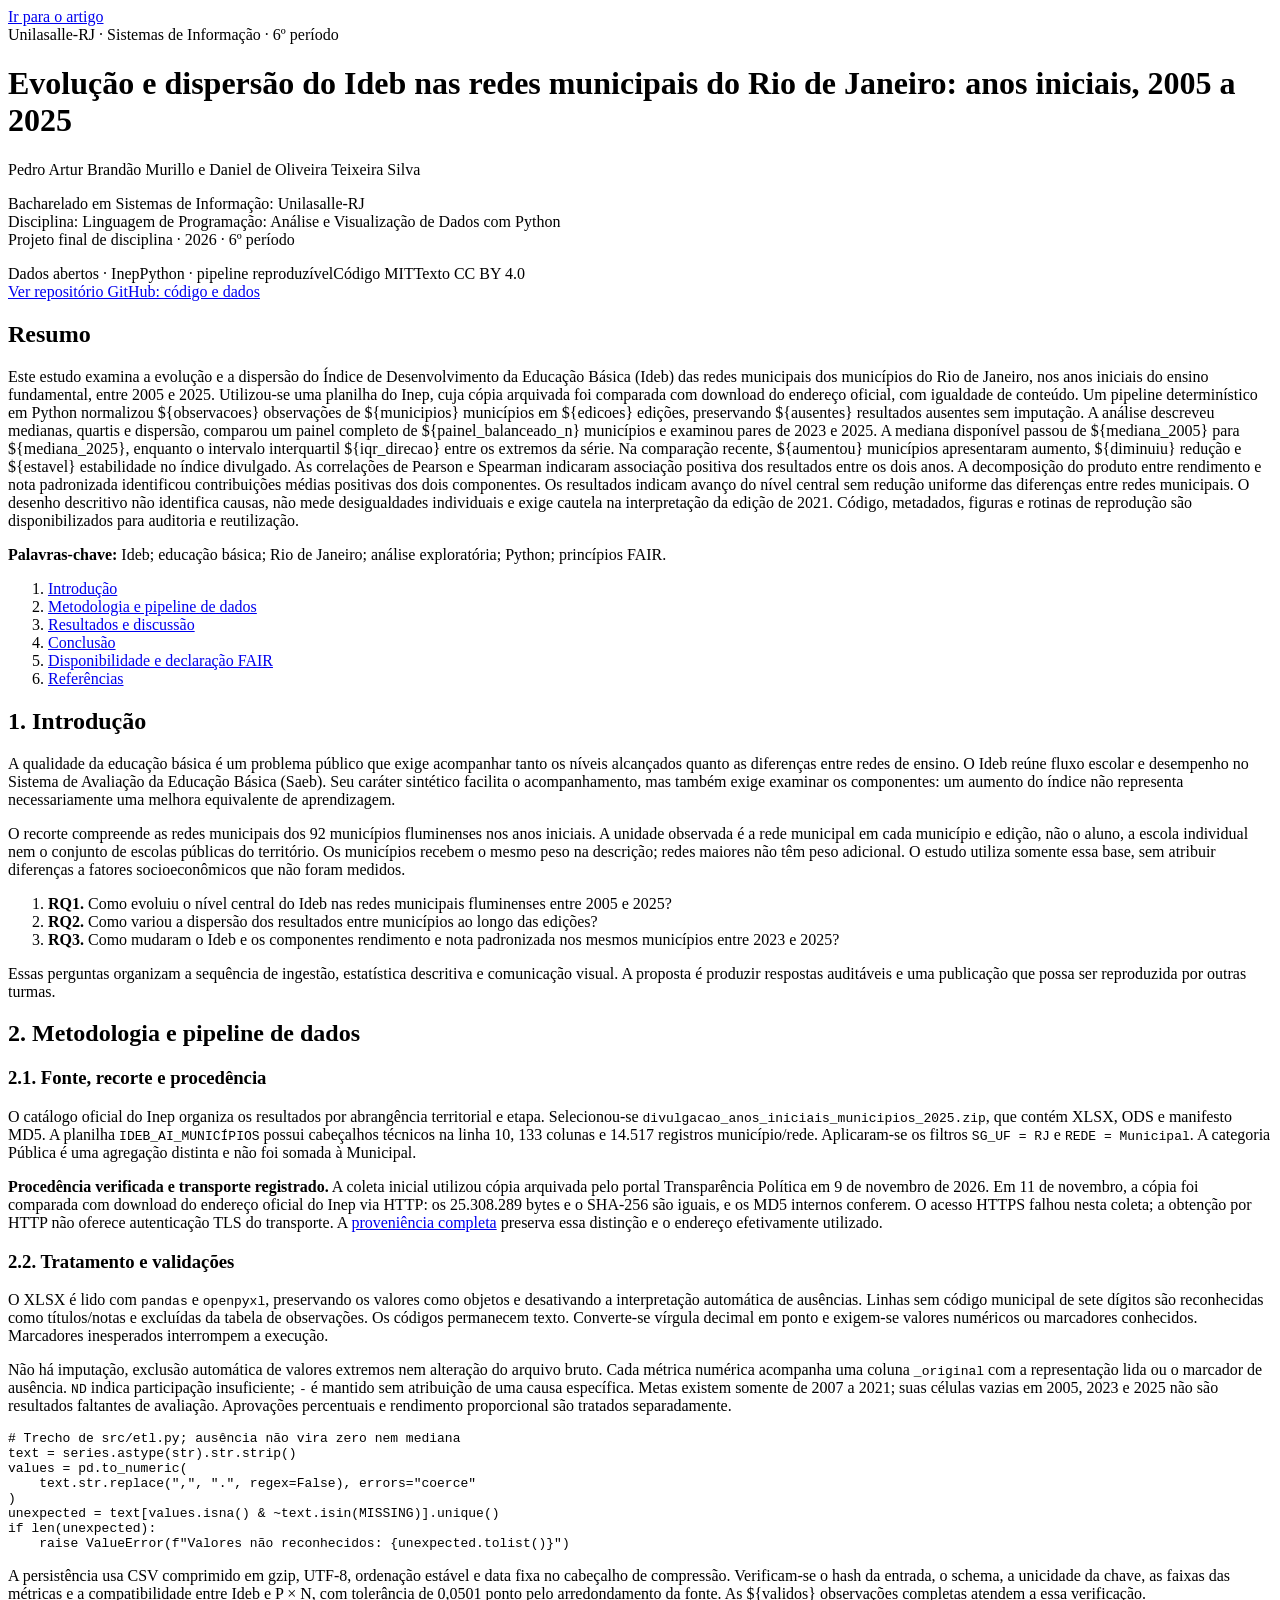
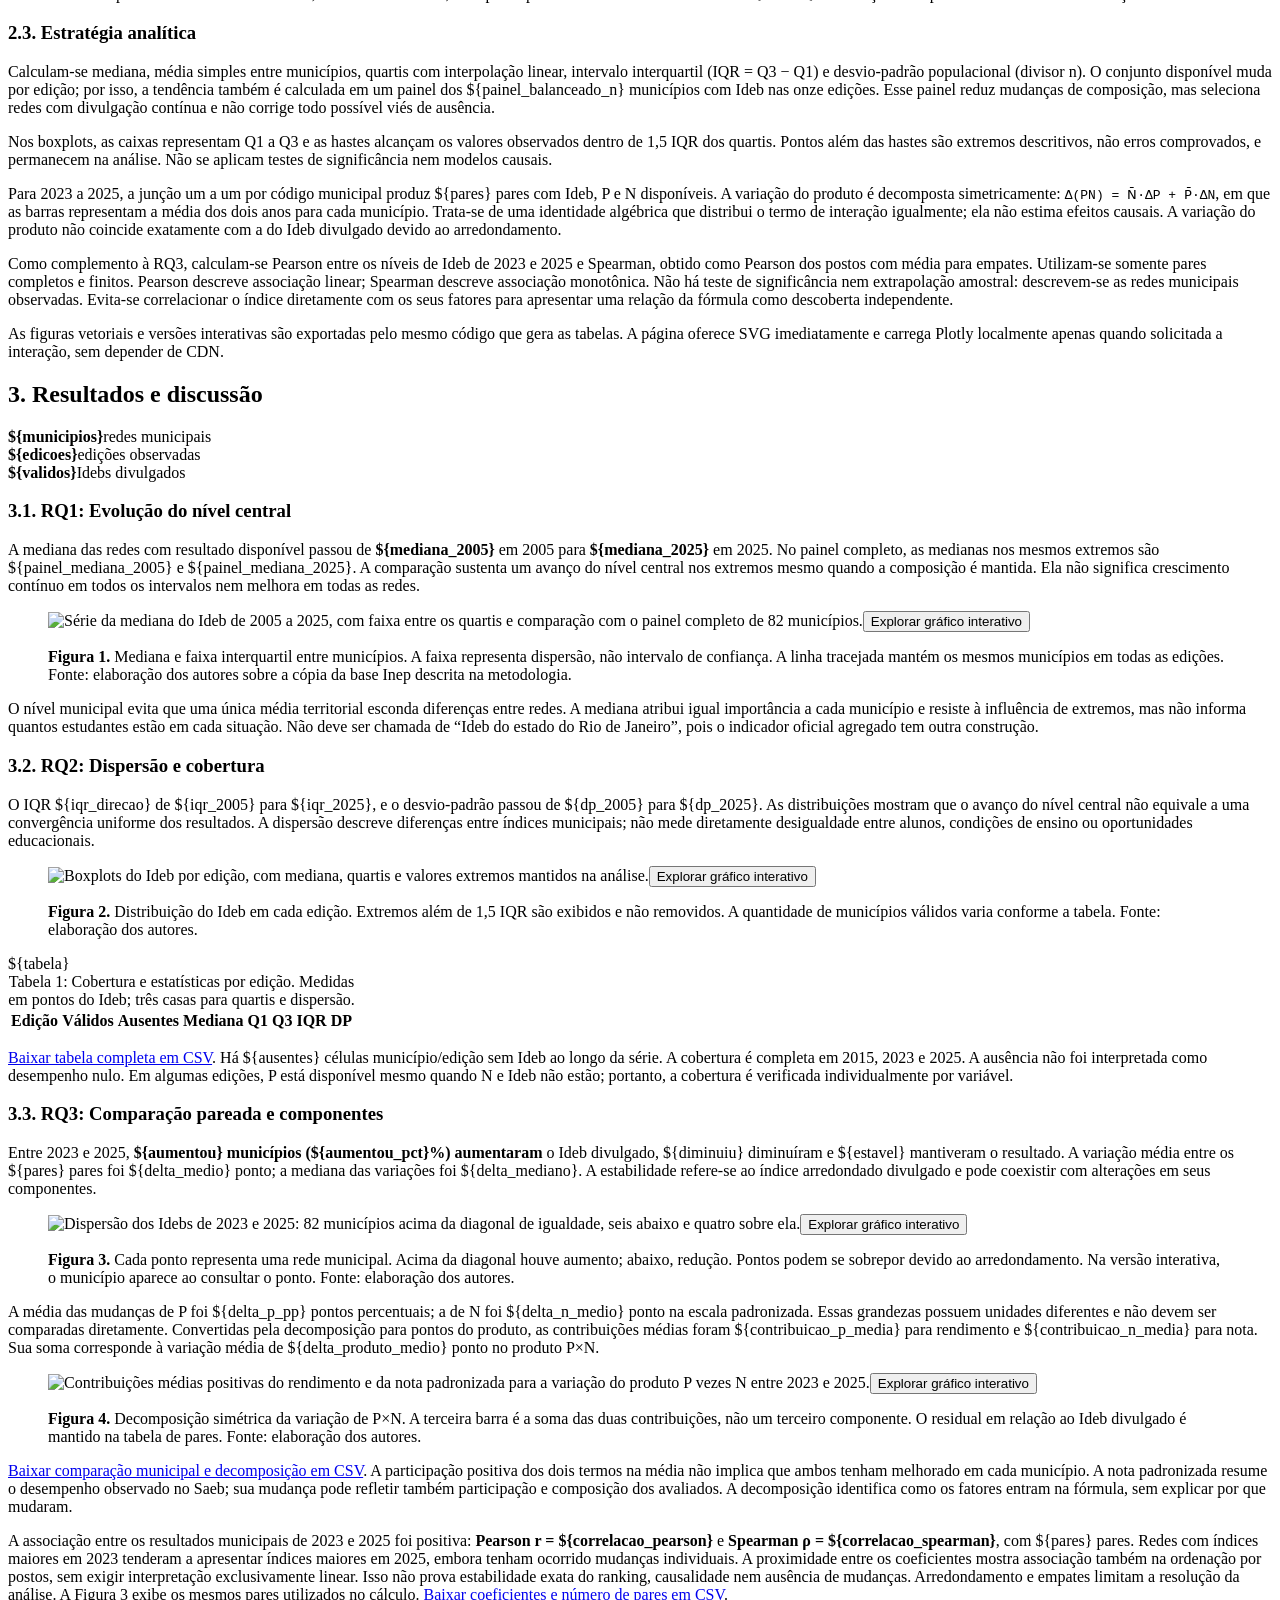
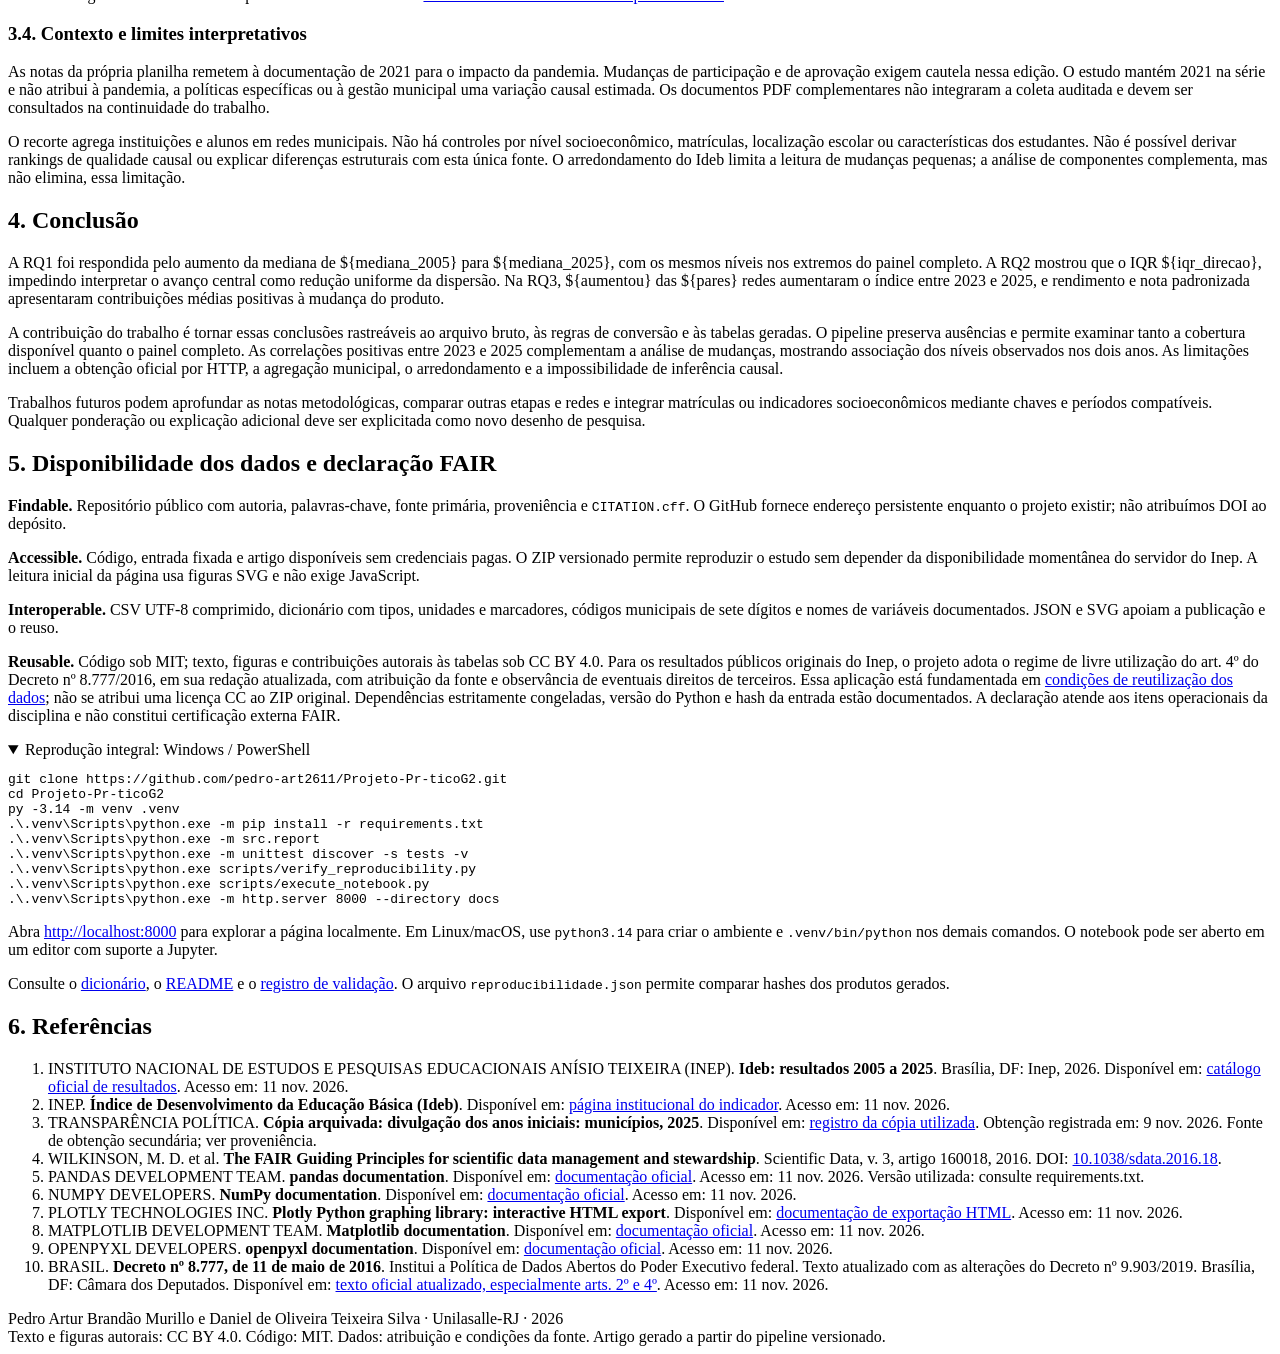
==== commit 64cd7fbc: "feat: completa correlações, metadados e validação FAIR" ====
--- a/src/article.html
+++ b/src/article.html
@@ -19,7 +19,7 @@
   <a class="button" href="https://github.com/pedro-art2611/Projeto-Pr-ticoG2">Ver repositório GitHub: código e dados</a>
 </header>
 <section class="abstract" aria-labelledby="resumo"><h2 id="resumo">Resumo</h2>
-<p>Este estudo examina a evolução e a dispersão do Índice de Desenvolvimento da Educação Básica (Ideb) das redes municipais dos municípios do Rio de Janeiro, nos anos iniciais do ensino fundamental, entre 2005 e 2025. Utilizou-se uma cópia arquivada da planilha de resultados do Inep, cuja integridade interna foi verificada, permanecendo pendente a comparação dos bytes com o download oficial. Um pipeline determinístico em Python normalizou ${observacoes} observações de ${municipios} municípios em ${edicoes} edições, preservando ${ausentes} resultados ausentes sem imputação. A análise descreveu medianas, quartis e dispersão, comparou um painel completo de ${painel_balanceado_n} municípios e examinou pares de 2023 e 2025. A mediana disponível passou de ${mediana_2005} para ${mediana_2025}, enquanto o intervalo interquartil ${iqr_direcao} entre os extremos da série. Na comparação recente, ${aumentou} municípios apresentaram aumento, ${diminuiu} redução e ${estavel} estabilidade no índice divulgado. A decomposição simétrica do produto entre rendimento e nota padronizada identificou contribuições médias positivas dos dois componentes. Os resultados indicam avanço do nível central sem redução uniforme das diferenças entre redes municipais. O desenho descritivo não identifica causas, não mede desigualdades individuais e exige cautela na interpretação da edição de 2021. Código, metadados, figuras e rotinas de reprodução são disponibilizados para auditoria e reutilização.</p>
+<p>Este estudo examina a evolução e a dispersão do Índice de Desenvolvimento da Educação Básica (Ideb) das redes municipais dos municípios do Rio de Janeiro, nos anos iniciais do ensino fundamental, entre 2005 e 2025. Utilizou-se uma planilha do Inep, cuja cópia arquivada foi comparada com download do endereço oficial, com igualdade de conteúdo. Um pipeline determinístico em Python normalizou ${observacoes} observações de ${municipios} municípios em ${edicoes} edições, preservando ${ausentes} resultados ausentes sem imputação. A análise descreveu medianas, quartis e dispersão, comparou um painel completo de ${painel_balanceado_n} municípios e examinou pares de 2023 e 2025. A mediana disponível passou de ${mediana_2005} para ${mediana_2025}, enquanto o intervalo interquartil ${iqr_direcao} entre os extremos da série. Na comparação recente, ${aumentou} municípios apresentaram aumento, ${diminuiu} redução e ${estavel} estabilidade no índice divulgado. As correlações de Pearson e Spearman indicaram associação positiva dos resultados entre os dois anos. A decomposição do produto entre rendimento e nota padronizada identificou contribuições médias positivas dos dois componentes. Os resultados indicam avanço do nível central sem redução uniforme das diferenças entre redes municipais. O desenho descritivo não identifica causas, não mede desigualdades individuais e exige cautela na interpretação da edição de 2021. Código, metadados, figuras e rotinas de reprodução são disponibilizados para auditoria e reutilização.</p>
 <p class="keywords"><strong>Palavras-chave:</strong> Ideb; educação básica; Rio de Janeiro; análise exploratória; Python; princípios FAIR.</p></section>
 <nav aria-label="Sumário"><ol><li><a href="#introducao">Introdução</a></li><li><a href="#metodologia">Metodologia e pipeline de dados</a></li><li><a href="#resultados">Resultados e discussão</a></li><li><a href="#conclusao">Conclusão</a></li><li><a href="#fair">Disponibilidade e declaração FAIR</a></li><li><a href="#referencias">Referências</a></li></ol></nav>
 
@@ -32,7 +32,7 @@
 <section id="metodologia"><h2>2. Metodologia e pipeline de dados</h2>
 <h3>2.1. Fonte, recorte e procedência</h3>
 <p>O catálogo oficial do Inep organiza os resultados por abrangência territorial e etapa. Selecionou-se <code>divulgacao_anos_iniciais_municipios_2025.zip</code>, que contém XLSX, ODS e manifesto MD5. A planilha <code>IDEB_AI_MUNICÍPIOS</code> possui cabeçalhos técnicos na linha 10, 133 colunas e 14.517 registros município/rede. Aplicaram-se os filtros <code>SG_UF = RJ</code> e <code>REDE = Municipal</code>. A categoria Pública é uma agregação distinta e não foi somada à Municipal.</p>
-<p class="notice"><strong>Limitação de procedência.</strong> A entrada foi obtida de uma cópia arquivada pelo portal Transparência Política, registrada em 9 de novembro de 2026. O SHA-256 coincide com o registro da coleta e os MD5 internos conferem. Essas verificações atestam consistência da cópia; a correspondência com os bytes do arquivo oficial continua pendente por falhas de acesso ao servidor do Inep. Nenhuma licença nova é atribuída ao dado original. A <a href="https://github.com/pedro-art2611/Projeto-Pr-ticoG2/blob/main/proveniencia.json">proveniência completa</a> distingue fonte primária e endereço de obtenção.</p>
+<p class="notice"><strong>Procedência verificada e transporte registrado.</strong> A coleta inicial utilizou cópia arquivada pelo portal Transparência Política em 9 de novembro de 2026. Em 11 de novembro, a cópia foi comparada com download do endereço oficial do Inep via HTTP: os 25.308.289 bytes e o SHA-256 são iguais, e os MD5 internos conferem. O acesso HTTPS falhou nesta coleta; a obtenção por HTTP não oferece autenticação TLS do transporte. A <a href="https://github.com/pedro-art2611/Projeto-Pr-ticoG2/blob/main/proveniencia.json">proveniência completa</a> preserva essa distinção e o endereço efetivamente utilizado.</p>
 <h3>2.2. Tratamento e validações</h3>
 <p>O XLSX é lido com <code>pandas</code> e <code>openpyxl</code>, preservando os valores como objetos e desativando a interpretação automática de ausências. Linhas sem código municipal de sete dígitos são reconhecidas como títulos/notas e excluídas da tabela de observações. Os códigos permanecem texto. Converte-se vírgula decimal em ponto e exigem-se valores numéricos ou marcadores conhecidos. Marcadores inesperados interrompem a execução.</p>
 <p>Não há imputação, exclusão automática de valores extremos nem alteração do arquivo bruto. Cada métrica numérica acompanha uma coluna <code>_original</code> com a representação lida ou o marcador de ausência. <code>ND</code> indica participação insuficiente; <code>-</code> é mantido sem atribuição de uma causa específica. Metas existem somente de 2007 a 2021; suas células vazias em 2005, 2023 e 2025 não são resultados faltantes de avaliação. Aprovações percentuais e rendimento proporcional são tratados separadamente.</p>
@@ -49,6 +49,7 @@
 <p>Calculam-se mediana, média simples entre municípios, quartis com interpolação linear, intervalo interquartil (IQR = Q3 − Q1) e desvio-padrão populacional (divisor n). O conjunto disponível muda por edição; por isso, a tendência também é calculada em um painel dos ${painel_balanceado_n} municípios com Ideb nas onze edições. Esse painel reduz mudanças de composição, mas seleciona redes com divulgação contínua e não corrige todo possível viés de ausência.</p>
 <p>Nos boxplots, as caixas representam Q1 a Q3 e as hastes alcançam os valores observados dentro de 1,5 IQR dos quartis. Pontos além das hastes são extremos descritivos, não erros comprovados, e permanecem na análise. Não se aplicam testes de significância nem modelos causais.</p>
 <p>Para 2023 a 2025, a junção um a um por código municipal produz ${pares} pares com Ideb, P e N disponíveis. A variação do produto é decomposta simetricamente: <code>Δ(PN) = N̄·ΔP + P̄·ΔN</code>, em que as barras representam a média dos dois anos para cada município. Trata-se de uma identidade algébrica que distribui o termo de interação igualmente; ela não estima efeitos causais. A variação do produto não coincide exatamente com a do Ideb divulgado devido ao arredondamento.</p>
+<p>Como complemento à RQ3, calculam-se Pearson entre os níveis de Ideb de 2023 e 2025 e Spearman, obtido como Pearson dos postos com média para empates. Utilizam-se somente pares completos e finitos. Pearson descreve associação linear; Spearman descreve associação monotônica. Não há teste de significância nem extrapolação amostral: descrevem-se as redes municipais observadas. Evita-se correlacionar o índice diretamente com os seus fatores para apresentar uma relação da fórmula como descoberta independente.</p>
 <p>As figuras vetoriais e versões interativas são exportadas pelo mesmo código que gera as tabelas. A página oferece SVG imediatamente e carrega Plotly localmente apenas quando solicitada a interação, sem depender de CDN.</p></section>
 
 <section id="resultados"><h2>3. Resultados e discussão</h2>
@@ -68,20 +69,21 @@
 <p>A média das mudanças de P foi ${delta_p_pp} pontos percentuais; a de N foi ${delta_n_medio} ponto na escala padronizada. Essas grandezas possuem unidades diferentes e não devem ser comparadas diretamente. Convertidas pela decomposição para pontos do produto, as contribuições médias foram ${contribuicao_p_media} para rendimento e ${contribuicao_n_media} para nota. Sua soma corresponde à variação média de ${delta_produto_medio} ponto no produto P×N.</p>
 <figure><img src="assets/componentes.svg" width="900" height="460" loading="lazy" alt="Contribuições médias positivas do rendimento e da nota padronizada para a variação do produto P vezes N entre 2023 e 2025."><div class="interactive" id="grafico-componentes" hidden role="region" aria-label="Decomposição interativa"></div><button type="button" data-chart="componentes" aria-controls="grafico-componentes" aria-expanded="false">Explorar gráfico interativo</button><p class="chart-status" role="status"></p><figcaption><strong>Figura 4.</strong> Decomposição simétrica da variação de P×N. A terceira barra é a soma das duas contribuições, não um terceiro componente. O residual em relação ao Ideb divulgado é mantido na tabela de pares. Fonte: elaboração dos autores.</figcaption></figure>
 <p><a href="assets/comparacao_2023_2025.csv" download>Baixar comparação municipal e decomposição em CSV</a>. A participação positiva dos dois termos na média não implica que ambos tenham melhorado em cada município. A nota padronizada resume o desempenho observado no Saeb; sua mudança pode refletir também participação e composição dos avaliados. A decomposição identifica como os fatores entram na fórmula, sem explicar por que mudaram.</p>
+<p>A associação entre os resultados municipais de 2023 e 2025 foi positiva: <strong>Pearson r = ${correlacao_pearson}</strong> e <strong>Spearman ρ = ${correlacao_spearman}</strong>, com ${pares} pares. Redes com índices maiores em 2023 tenderam a apresentar índices maiores em 2025, embora tenham ocorrido mudanças individuais. A proximidade entre os coeficientes mostra associação também na ordenação por postos, sem exigir interpretação exclusivamente linear. Isso não prova estabilidade exata do ranking, causalidade nem ausência de mudanças. Arredondamento e empates limitam a resolução da análise. A Figura 3 exibe os mesmos pares utilizados no cálculo. <a href="assets/correlacoes_2023_2025.csv" download>Baixar coeficientes e número de pares em CSV</a>.</p>
 <h3>3.4. Contexto e limites interpretativos</h3>
 <p>As notas da própria planilha remetem à documentação de 2021 para o impacto da pandemia. Mudanças de participação e de aprovação exigem cautela nessa edição. O estudo mantém 2021 na série e não atribui à pandemia, a políticas específicas ou à gestão municipal uma variação causal estimada. Os documentos PDF complementares não integraram a coleta auditada e devem ser consultados na continuidade do trabalho.</p>
 <p>O recorte agrega instituições e alunos em redes municipais. Não há controles por nível socioeconômico, matrículas, localização escolar ou características dos estudantes. Não é possível derivar rankings de qualidade causal ou explicar diferenças estruturais com esta única fonte. O arredondamento do Ideb limita a leitura de mudanças pequenas; a análise de componentes complementa, mas não elimina, essa limitação.</p></section>
 
 <section id="conclusao"><h2>4. Conclusão</h2>
 <p>A RQ1 foi respondida pelo aumento da mediana de ${mediana_2005} para ${mediana_2025}, com os mesmos níveis nos extremos do painel completo. A RQ2 mostrou que o IQR ${iqr_direcao}, impedindo interpretar o avanço central como redução uniforme da dispersão. Na RQ3, ${aumentou} das ${pares} redes aumentaram o índice entre 2023 e 2025, e rendimento e nota padronizada apresentaram contribuições médias positivas à mudança do produto.</p>
-<p>A contribuição do trabalho é tornar essas conclusões rastreáveis ao arquivo bruto, às regras de conversão e às tabelas geradas. O pipeline preserva ausências e permite examinar tanto a cobertura disponível quanto o painel completo. As limitações incluem a origem em cópia de terceiros ainda não comparada aos bytes oficiais, a agregação municipal, o arredondamento e a impossibilidade de inferência causal.</p>
-<p>Trabalhos futuros podem confrontar a entrada com o download oficial, aprofundar as notas metodológicas, comparar outras etapas e redes e integrar matrículas ou indicadores socioeconômicos mediante chaves e períodos compatíveis. Qualquer ponderação ou explicação adicional deve ser explicitada como novo desenho de pesquisa.</p></section>
+<p>A contribuição do trabalho é tornar essas conclusões rastreáveis ao arquivo bruto, às regras de conversão e às tabelas geradas. O pipeline preserva ausências e permite examinar tanto a cobertura disponível quanto o painel completo. As correlações positivas entre 2023 e 2025 complementam a análise de mudanças, mostrando associação dos níveis observados nos dois anos. As limitações incluem a obtenção oficial por HTTP, a agregação municipal, o arredondamento e a impossibilidade de inferência causal.</p>
+<p>Trabalhos futuros podem aprofundar as notas metodológicas, comparar outras etapas e redes e integrar matrículas ou indicadores socioeconômicos mediante chaves e períodos compatíveis. Qualquer ponderação ou explicação adicional deve ser explicitada como novo desenho de pesquisa.</p></section>
 
 <section id="fair"><h2>5. Disponibilidade dos dados e declaração FAIR</h2>
 <p><strong>Findable.</strong> Repositório público com autoria, palavras-chave, fonte primária, proveniência e <code>CITATION.cff</code>. O GitHub fornece endereço persistente enquanto o projeto existir; não atribuímos DOI ao depósito.</p>
 <p><strong>Accessible.</strong> Código, entrada fixada e artigo disponíveis sem credenciais pagas. O ZIP versionado permite reproduzir o estudo sem depender da disponibilidade momentânea do servidor do Inep. A leitura inicial da página usa figuras SVG e não exige JavaScript.</p>
 <p><strong>Interoperable.</strong> CSV UTF-8 comprimido, dicionário com tipos, unidades e marcadores, códigos municipais de sete dígitos e nomes de variáveis documentados. JSON e SVG apoiam a publicação e o reuso.</p>
-<p><strong>Reusable.</strong> Código sob MIT; texto e figuras autorais sob CC BY 4.0. Dados originais e derivados mantêm a atribuição à fonte e as condições de origem, sem relicenciamento automático. Dependências estritamente congeladas, versão do Python e hash da entrada documentados. Esta declaração atende à rubrica da disciplina e não constitui certificação formal de todos os princípios FAIR.</p>
+<p><strong>Reusable.</strong> Código sob MIT; texto, figuras e contribuições autorais às tabelas sob CC BY 4.0. Para os resultados públicos originais do Inep, o projeto adota o regime de livre utilização do art. 4º do Decreto nº 8.777/2016, em sua redação atualizada, com atribuição da fonte e observância de eventuais direitos de terceiros. Essa aplicação está fundamentada em <a href="https://github.com/pedro-art2611/Projeto-Pr-ticoG2/blob/main/data/LICENSE.md">condições de reutilização dos dados</a>; não se atribui uma licença CC ao ZIP original. Dependências estritamente congeladas, versão do Python e hash da entrada estão documentados. A declaração atende aos itens operacionais da disciplina e não constitui certificação externa FAIR.</p>
 <details open><summary>Reprodução integral: Windows / PowerShell</summary><pre><code>git clone https://github.com/pedro-art2611/Projeto-Pr-ticoG2.git
 cd Projeto-Pr-ticoG2
 py -3.14 -m venv .venv
@@ -103,6 +105,7 @@
 <li>PLOTLY TECHNOLOGIES INC. <strong>Plotly Python graphing library: interactive HTML export</strong>. Disponível em: <a href="https://plotly.com/python/interactive-html-export/">documentação de exportação HTML</a>. Acesso em: 11 nov. 2026.</li>
 <li>MATPLOTLIB DEVELOPMENT TEAM. <strong>Matplotlib documentation</strong>. Disponível em: <a href="https://matplotlib.org/stable/">documentação oficial</a>. Acesso em: 11 nov. 2026.</li>
 <li>OPENPYXL DEVELOPERS. <strong>openpyxl documentation</strong>. Disponível em: <a href="https://openpyxl.readthedocs.io/en/stable/">documentação oficial</a>. Acesso em: 11 nov. 2026.</li>
+<li>BRASIL. <strong>Decreto nº 8.777, de 11 de maio de 2016</strong>. Institui a Política de Dados Abertos do Poder Executivo federal. Texto atualizado com as alterações do Decreto nº 9.903/2019. Brasília, DF: Câmara dos Deputados. Disponível em: <a href="https://www2.camara.leg.br/legin/fed/decret/2016/decreto-8777-11-maio-2016-783082-normaatualizada-pe.html">texto oficial atualizado, especialmente arts. 2º e 4º</a>. Acesso em: 11 nov. 2026.</li>
 </ol></section>
 <footer>Pedro Artur Brandão Murillo e Daniel de Oliveira Teixeira Silva · Unilasalle-RJ · 2026<br>Texto e figuras autorais: CC BY 4.0. Código: MIT. Dados: atribuição e condições da fonte. Artigo gerado a partir do pipeline versionado.</footer>
 </main></body></html>
